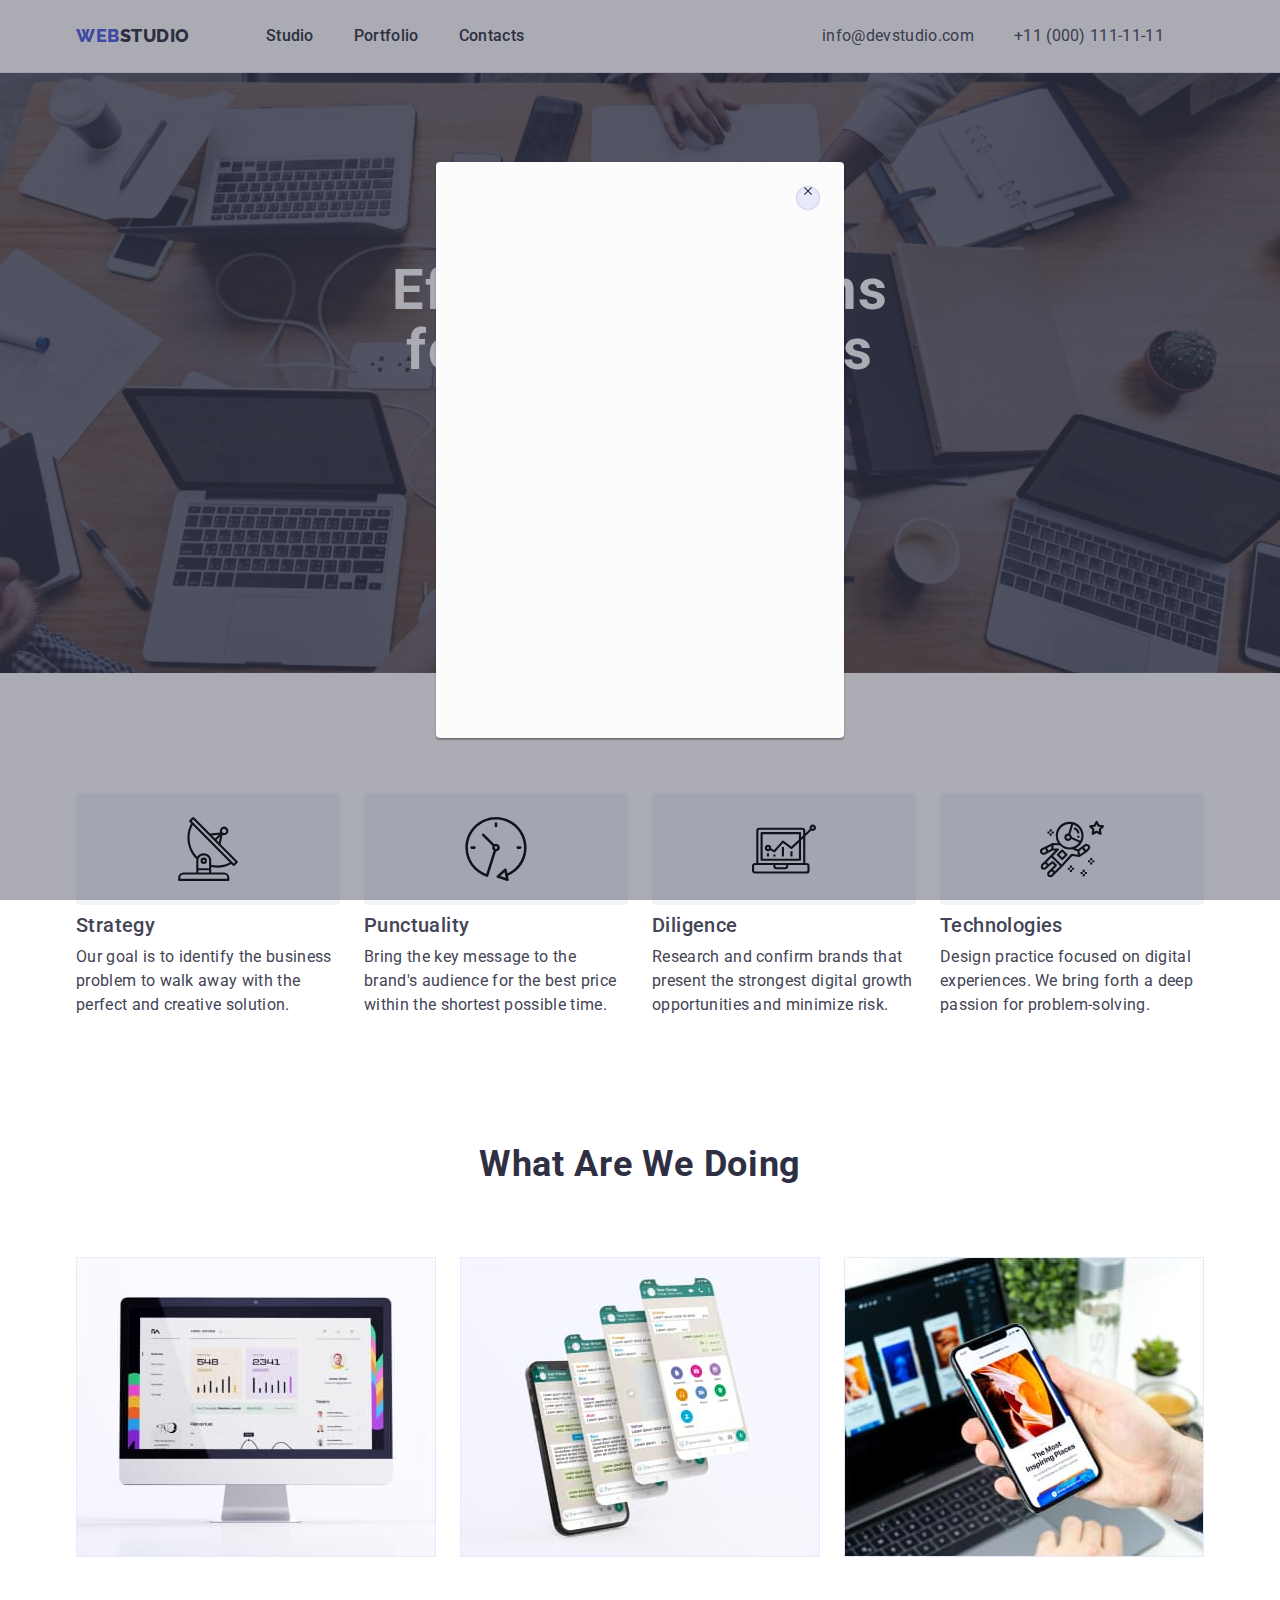
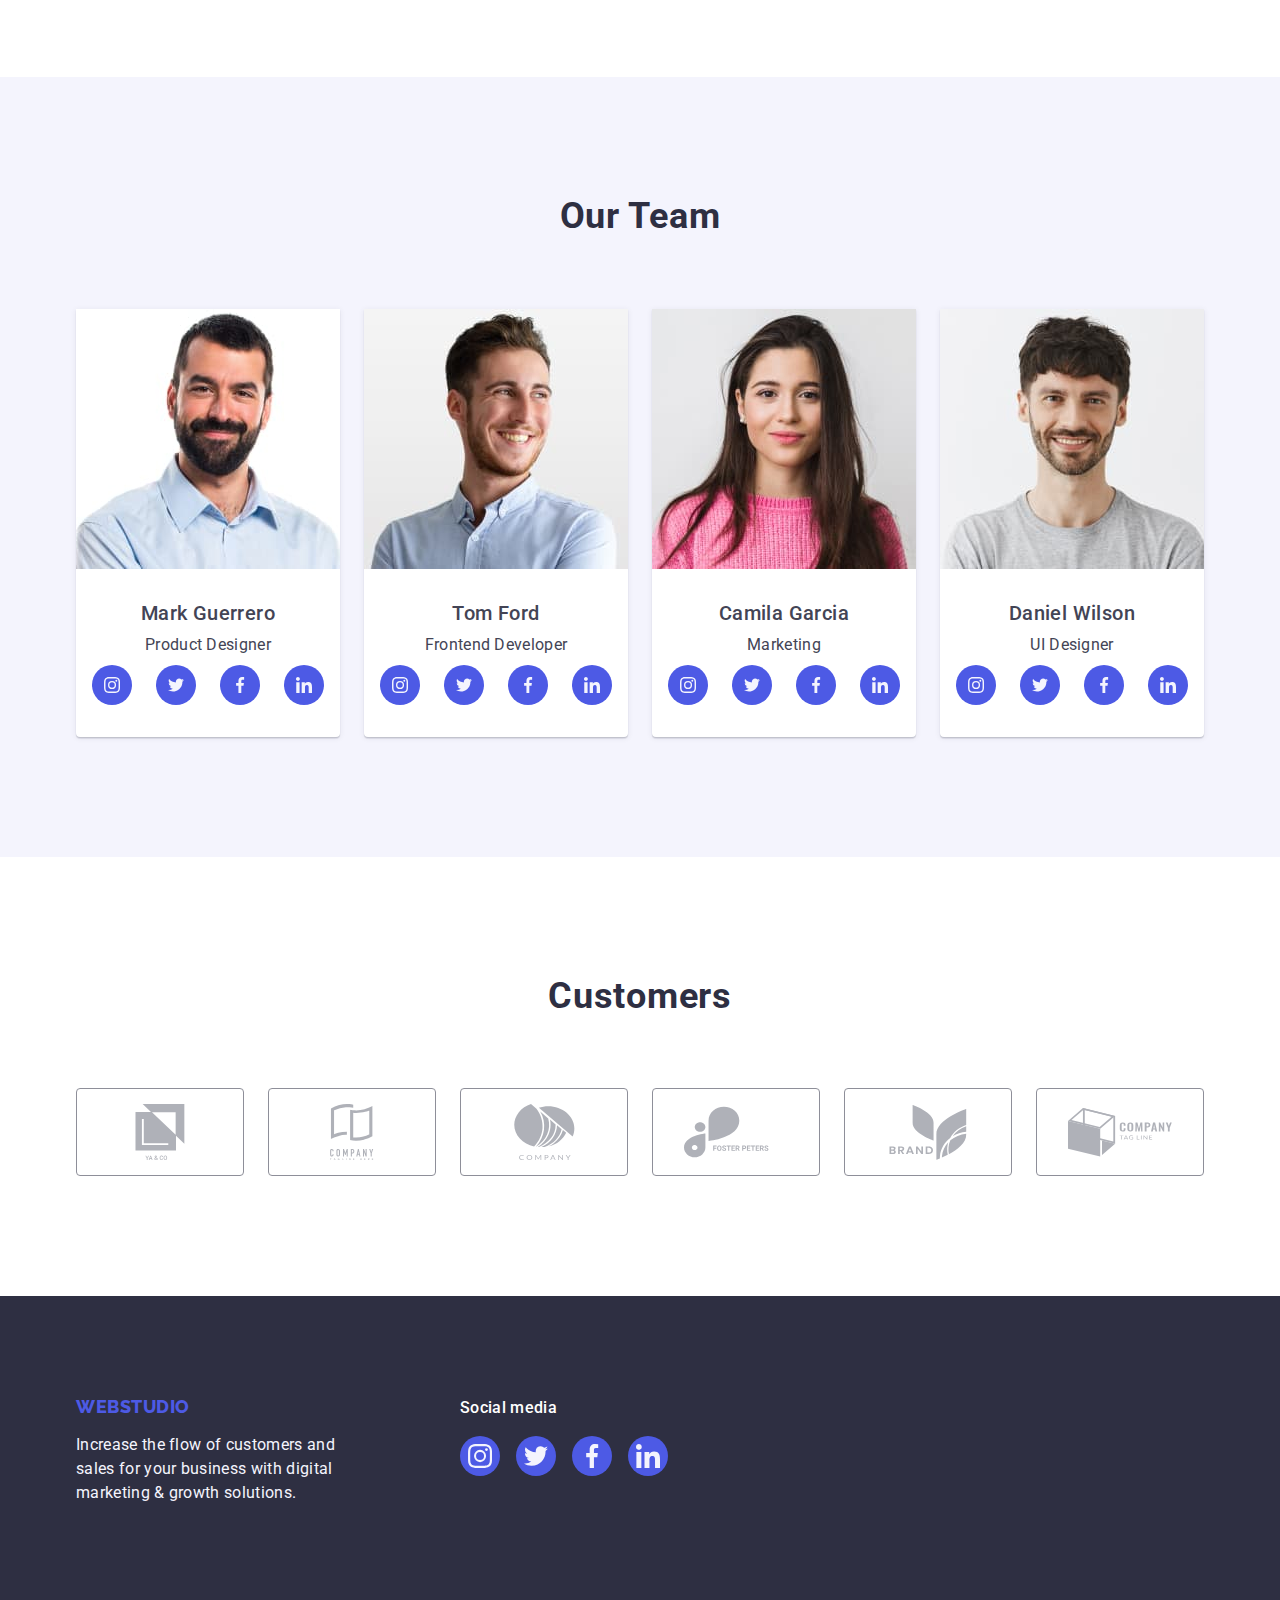
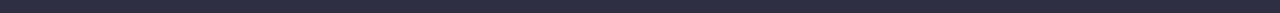
==== index.html @ a281e7d2 "h" ====
<!DOCTYPE html>
<html lang="en">
  <head>
    <meta charset="UTF-8" />
    <meta http-equiv="X-UA-Compatible" content="IE=edge" />
    <meta name="viewport" content="width=device-width, initial-scale=1.0" />
    <title>Effective Solutions for Your Business</title>
    <link rel="stylesheet" href="https://cdn.jsdelivr.net/npm/modern-normalize@1.1.0/modern-normalize.min.css" />
    <link rel="preconnect" href="https://fonts.googleapis.com" />
    <link rel="preconnect" href="https://fonts.gstatic.com" crossorigin />
    <link href="https://fonts.googleapis.com/css2?family=Raleway:wght@800&family=Roboto:wght@400;500;700;900&display=swap" rel="stylesheet" />

    <link rel="stylesheet" href="./css/styles.css" />
  </head>
  <body class="body-main">
    <!-- Header -->

    <header class="page-header">
      <div class="container page-header-container">
        <nav class="page-nav">
          <a href="./index.html" class="link logo">Web<span class="logo-two">Studio</span></a>

          <ul class="menu list">
            <li class="menu-item"><a class="menu-link link" href="./index.html">Studio</a></li>
            <li class="menu-item"><a class="menu-link link" href="./portfolio.html">Portfolio</a></li>
            <li class="menu-item"><a class="menu-link link" href="">Contacts</a></li>
          </ul>
        </nav>

        <address class="adress-header">
          <ul class="contacts list">
            <li class="menu-item"><a class="menu-link-contacts link" href="mailto:info@devstudio.com">info@devstudio.com</a></li>
            <li class="menu-item"><a class="menu-link-contacts link" href="tel:+110001111111">+11 (000) 111-11-11</a></li>
          </ul>
        </address>
      </div>
    </header>
    <main>
      <section class="hero">
        <div class="container container-hero">
          <h1 class="main-title">Effective Solutions for Your Business</h1>
          <button class="modal-btn" type="button" data-modal-open>Order Service</button>
        </div>
      </section>

      <!-- Description -->
      <section class="descripption-section">
        <div class="container">
          <h2 class="visually-hidden">Description</h2>
          <ul class="list descripption-flex">
            <li class="description-item">
              <div class="container-description">
                <svg class="button" width="64" height="64">
                  <use class="" href="./images/icon.svg#icon-strategy"></use>
                </svg>
              </div>
              <h3 class="section-paragraf">Strategy</h3>
              <p class="section-description section-descrip-theme-light-ind">
                Our goal is to identify the business problem to walk away with the perfect and creative solution.
              </p>
            </li>
            <li class="description-item">
              <div class="container-description">
                <svg class="button" width="64" height="64">
                  <use class="" href="./images/icon.svg#icon-punctuality"></use>
                </svg>
              </div>
              <h3 class="section-paragraf">Punctuality</h3>
              <p class="section-description ssection-descrip-theme-light-ind">
                Bring the key message to the brand's audience for the best price within the shortest possible time.
              </p>
            </li>
            <li class="description-item">
              <div class="container-description">
                <svg class="button" width="64" height="64">
                  <use class="" href="./images/icon.svg#icon-diligence"></use>
                </svg>
              </div>
              <h3 class="section-paragraf">Diligence</h3>
              <p class="section-description section-descrip-theme-light-ind">
                Research and confirm brands that present the strongest digital growth opportunities and minimize risk.
              </p>
            </li>
            <li class="description-item">
              <div class="container-description">
                <svg class="button" width="64" height="64">
                  <use class="" href="./images/icon.svg#icon-technologies"></use>
                </svg>
              </div>
              <h3 class="section-paragraf">Technologies</h3>
              <p class="section-description section-descrip-theme-light-ind">
                Design practice focused on digital experiences. We bring forth a deep passion for problem-solving.
              </p>
            </li>
          </ul>
        </div>
      </section>

      <!-- What are we doing photos -->
      <section class="photos-section">
        <div class="container">
          <h2 class="section-main">What are we doing</h2>
          <ul class="list photos-flex">
            <li class="photos-item">
              <img src="./images/what_doing/pc.jpg" alt="PC" width="360" height="300" />
            </li>
            <li class="photos-item">
              <img src="./images/what_doing/phone.jpg" alt="Phones" width="360" height="300" />
            </li>
            <li class="photos-item">
              <img src="./images/what_doing/phone_with_laptop.jpg" alt="Laptop with Iphone" width="360" height="300" />
            </li>
          </ul>
        </div>
      </section>

      <!-- The members of a team -->

      <section class="employee-page">
        <div class="container">
          <h2 class="section-main">Our Team</h2>
          <ul class="list members-flex">
            <li class="employee-item">
              <img class="employee-photo" src="./images/the_team/mark.jpg" alt="Mark" width="264" height="260" />
              <div class="employee-wrapper-inside">
                <h3 class="section-paragraf section-paragraf-members">Mark Guerrero</h3>
                <p class="section-description section-descrip-theme-light">Product Designer</p>
                <ul class="list members-list">
                  <li class="members-li-new">
                    <a href="" class="style-members">
                      <svg class="members-svg" width="16" height="16">
                        <use class="" href="./images/icon.svg#icon-instagram"></use>
                      </svg>
                    </a>
                  </li>
                  <li class="members-li-new">
                    <a href="" class="style-members">
                      <svg class="members-svg" width="16" height="16">
                        <use class="mom" href="./images/icon.svg#icon-twitter"></use>
                      </svg>
                    </a>
                  </li>
                  <li class="members-li-new">
                    <a href="" class="style-members">
                      <svg class="members-svg" width="16" height="16">
                        <use class="" href="./images/icon.svg#icon-facebook"></use>
                      </svg>
                    </a>
                  </li>
                  <li class="members-li-new">
                    <a href="" class="style-members">
                      <svg class="members-svg" width="16" height="16">
                        <use class="" href="./images/icon.svg#icon-linkedin"></use>
                      </svg>
                    </a>
                  </li>
                </ul>
              </div>
            </li>
            <li class="employee-item">
              <img class="employee-photo" src="./images/the_team/tom.jpg" alt="Tom" width="264" height="260" />
              <div class="employee-wrapper-inside">
                <h3 class="section-paragraf section-paragraf-members">Tom Ford</h3>
                <p class="section-description section-descrip-theme-light">Frontend Developer</p>

                <!-- new -->
                <ul class="list members-list">
                  <li class="members-li-new">
                    <a href="" class="style-members">
                      <svg class="members-svg" width="16" height="16">
                        <use class="" href="./images/icon.svg#icon-instagram"></use>
                      </svg>
                    </a>
                  </li>
                  <li class="members-li-new">
                    <a href="" class="style-members">
                      <svg class="members-svg" width="16" height="16">
                        <use class="" href="./images/icon.svg#icon-twitter"></use>
                      </svg>
                    </a>
                  </li>
                  <li class="members-li-new">
                    <a href="" class="style-members">
                      <svg class="members-svg" width="16" height="16">
                        <use class="" href="./images/icon.svg#icon-facebook"></use>
                      </svg>
                    </a>
                  </li>
                  <li class="members-li-new">
                    <a href="" class="style-members">
                      <svg class="members-svg" width="16" height="16">
                        <use class="" href="./images/icon.svg#icon-linkedin"></use>
                      </svg>
                    </a>
                  </li>
                </ul>
              </div>
            </li>
            <li class="employee-item">
              <img class="employee-photo" src="./images/the_team/camila.jpg" alt="Camila" width="264" height="260" />
              <div class="employee-wrapper-inside">
                <h3 class="section-paragraf section-paragraf-members">Camila Garcia</h3>
                <p class="section-description section-descrip-theme-light">Marketing</p>
                <ul class="list members-list">
                  <li class="members-li-new">
                    <a href="" class="style-members">
                      <svg class="members-svg" width="16" height="16">
                        <use class="" href="./images/icon.svg#icon-instagram"></use>
                      </svg>
                    </a>
                  </li>
                  <li class="members-li-new">
                    <a href="" class="style-members">
                      <svg class="members-svg" width="16" height="16">
                        <use class="" href="./images/icon.svg#icon-twitter"></use>
                      </svg>
                    </a>
                  </li>
                  <li class="members-li-new">
                    <a href="" class="style-members">
                      <svg class="members-svg" width="16" height="16">
                        <use class="" href="./images/icon.svg#icon-facebook"></use>
                      </svg>
                    </a>
                  </li>
                  <li class="members-li-new">
                    <a href="" class="style-members">
                      <svg class="members-svg" width="16" height="16">
                        <use class="" href="./images/icon.svg#icon-linkedin"></use>
                      </svg>
                    </a>
                  </li>
                </ul>
              </div>
            </li>
            <li class="employee-item">
              <img class="employee-photo" src="./images/the_team/daniel.jpg" alt="Daniel" width="264" height="260" />
              <div class="employee-wrapper-inside">
                <h3 class="section-paragraf section-paragraf-members">Daniel Wilson</h3>
                <p class="section-description section-descrip-theme-light">UI Designer</p>
                <ul class="list members-list">
                  <li class="members-li-new">
                    <a href="" class="style-members">
                      <svg class="members-svg" width="16" height="16">
                        <use class="" href="./images/icon.svg#icon-instagram"></use>
                      </svg>
                    </a>
                  </li>
                  <li class="members-li-new">
                    <a href="" class="style-members">
                      <svg class="members-svg" width="16" height="16">
                        <use class="" href="./images/icon.svg#icon-twitter"></use>
                      </svg>
                    </a>
                  </li>
                  <li class="members-li-new">
                    <a href="" class="style-members">
                      <svg class="members-svg" width="16" height="16">
                        <use class="" href="./images/icon.svg#icon-facebook"></use>
                      </svg>
                    </a>
                  </li>
                  <li class="members-li-new">
                    <a href="" class="style-members">
                      <svg class="members-svg" width="16" height="16">
                        <use class="" href="./images/icon.svg#icon-linkedin"></use>
                      </svg>
                    </a>
                  </li>
                </ul>
              </div>
            </li>
          </ul>
        </div>
      </section>

      <!-- Customers -->
      <section class="customers-page">
        <div class="container">
          <h2 class="customers">Customers</h2>
          <ul class="customers-list list">
            <li class="customers-list_item">
              <a href="" class="link customers-list_item-link">
                <svg class="icandoit" width="104" height="56">
                  <use href="./images/icon.svg#icon-customers-first"></use>
                </svg>
              </a>
            </li>
            <li class="customers-list_item">
              <a href="" class="link customers-list_item-link">
                <svg class="icandoit" width="104" height="56">
                  <use href="./images/icon.svg#icon-customers-second"></use>
                </svg>
              </a>
            </li>
            <li class="customers-list_item">
              <a href="" class="link customers-list_item-link">
                <svg class="icandoit" width="104" height="56">
                  <use href="./images/icon.svg#icon-customers-third"></use>
                </svg>
              </a>
            </li>
            <li class="customers-list_item">
              <a href="" class="link customers-list_item-link">
                <svg class="icandoit" width="104" height="56">
                  <use href="./images/icon.svg#icon-customers-fourth"></use>
                </svg>
              </a>
            </li>
            <li class="customers-list_item">
              <a href="" class="link customers-list_item-link">
                <svg class="icandoit" width="104" height="56">
                  <use href="./images/icon.svg#icon-customers-fifth"></use>
                </svg>
              </a>
            </li>
            <li class="customers-list_item">
              <a href="" class="link customers-list_item-link">
                <svg class="icandoit" width="104" height="56">
                  <use href="./images/icon.svg#icon-customers-sixth"></use>
                </svg>
              </a>
            </li>
          </ul>
        </div>
      </section>
    </main>

    <!-- <section class="i-can-do-it-2">
      <div class="container">
        <h3 class="i-can-do-it-1">Camila Garcia</h3>
        <p class="i-can-do-it-3">Marketing</p>
        <ul class="list actions">
          <li class="">
            <button class="button">
              <svg class="button-icon" width="40px" height="40px">
                <use class="" href="./images/icon.svg#icon-instagram"></use>
              </svg>
            </button>
          </li>
          <li class="">
            <button class="button">
              <svg class="button-icon" width="40px" height="40px">
                <use href="./images/icon.svg#icon-twitter"></use>
              </svg>
            </button>
          </li>
        </ul>
      </div>
    </section> -->

    <!-- Footer -->
    <footer class="footer-page">
      <div class="container footer-icons">
        <div>
          <a href="./index.html" class="link logo-footer logo-tog">Web<span class="logo-footer-two">Studio</span></a>
          <p class="section-description section-descrip-theme-dark section-description-ph">
            Increase the flow of customers and sales for your business with digital marketing & growth solutions.
          </p>
        </div>
        <div>
          <p class="social-media">Social media</p>
          <ul class="list footer-ul">
            <li class="footer-li">
              <a href="" class="footer-a">
                <svg class="footer-svg" width="24" height="24">
                  <use class="" href="./images/icon.svg#icon-instagram"></use>
                </svg>
              </a>
            </li>
            <li class="footer-li">
              <a href="" class="footer-a">
                <svg class="footer-svg" width="24" height="24">
                  <use class="" href="./images/icon.svg#icon-twitter"></use>
                </svg>
              </a>
            </li>
            <li class="footer-li">
              <a href="" class="footer-a">
                <svg class="footer-svg" width="24" height="24">
                  <use class="" href="./images/icon.svg#icon-facebook"></use>
                </svg>
              </a>
            </li>
            <li class="footer-li">
              <a href="" class="footer-a">
                <svg class="footer-svg" width="24" height="24">
                  <use class="" href="./images/icon.svg#icon-linkedin"></use>
                </svg>
              </a>
            </li>
          </ul>
        </div>
      </div>
    </footer>
    <div class="backdrop" data-modal>
      <div class="modal">
        <button type="button" class="modal-close-btn" data-modal-close>
          <svg class="modal-close-btn-icon" width="8" height="8">
            <use href="./images/icon.svg#icon-close-modal"></use>
          </svg>
        </button>
      </div>
    </div>
    <script src="./js/modal.js"></script>
  </body>
</html>
---- css/styles.css ----
:root {
    --white-color: #FFFFFF;
    --accent-bg-color: #404BBF;;
    --primary-text-color: #2E2F42;
    --secondary-text-color: #434455;
    --primary-font: 'Roboto', sans-serif;
    --secondary-font: 'Raleway',sans-serif;
    --logo-footer: #4D5AE5;
    --white-color-secondary: #F4F4FD;
}

h1,
h2,
h3,
h4,
h5,
h6,
p {
    margin-top: 0;
    margin-bottom: 0;
}

ul,
ol
 {
    margin-top: 0;
    margin-bottom: 0;
    padding-left: 0;
}

img {
    display: block;
}

button {
    cursor: pointer;
}

.list {
    list-style: none;
}

.link {
    text-decoration: none;
}

body {
    background-color: var(--white-color);
    color: var(--secondary-text-color);
    font-family: var(--primary-font);
}

.container {
    width: 1158px;
    margin-left: auto;
    margin-right: auto;
    padding-left: 15px;
    padding-right: 15px;
}


/* ========================= COMPONENTS =========================== */

/* LOGOTYPE HEADER */


.logo {
    display: block;
    padding-top: 24px;
    padding-bottom: 24px;
    margin-right: 76px;
    font-family: "Raleway", sans-serif;
    font-weight: 800;
    font-size: 18px;
    line-height: 1.17;
    align-items: center;
    letter-spacing: 0.03em;
    text-transform: uppercase;
    color: var(--logo-footer);
}

.logo-two {
    font-family: "Raleway", sans-serif;
    font-weight: 800;
    font-size: 18px;
    line-height: 1.17;
    align-items: center;
    letter-spacing: 0.03em;
    text-transform: uppercase;
    color: var(--primary-text-color);
}

/* Contacts header */

.menu-link {
    padding-top: 24px;
    padding-bottom: 24px;
    display: block;
    font-weight: 500;
    font-size: 16px;
    line-height: 1.5;
    letter-spacing: 0.02em;
    color: var(--primary-text-color);
    transition: color 250ms cubic-bezier(0.4, 0, 0.2, 1);
}

.menu-link:hover,
.menu-link:focus {
    color: var(--accent-bg-color);
}

.menu-link-contacts {
    padding-top: 24px;
    padding-bottom: 24px;
    display: block;
    font-size: 16px;
    line-height: 1.5;
    letter-spacing: 0.02em;
    color: var(--secondary-text-color);
    transition: color 250ms cubic-bezier(0.4, 0, 0.2, 1);
}

.menu-link-contacts:hover,
.menu-link-contacts:focus {
    color: var(--accent-bg-color);
}

/* MAIN */

.section-main {
    margin-bottom: 72px;
    font-weight: 700;
    font-size: 36px;
    line-height: 1.11;
    text-align: center;
    letter-spacing: 0.02em;
    text-transform: capitalize;
    color: var(--primary-text-color);
}

.section-paragraf {
    margin-bottom: 8px;
    font-weight: 500;
    font-size: 20px;
    line-height: 1.2;
    letter-spacing: 0.02em;
}

.section-paragraf-members {
    text-align: center;
}

.section-paragraf-portfolio {
    margin-bottom: 8px;
    font-weight: 500;
    font-size: 20px;
    line-height: 1.2;
    letter-spacing: 0.02em;
    color: var(--primary-text-color)
} 

.section-description{
    font-size: 16px;
    line-height: 1.5;
    letter-spacing: 0.02em;
    margin-bottom: 8px;
}

.section-descrip-theme-light {
    color: var(--secondary-text-color);
    text-align: center;
}

.section-descrip-theme-light-ind {
    color: var(--secondary-text-color);
}

.section-descrip-theme-light-portfolio {
    color: var(--secondary-text-color);
}

.section-descrip-theme-dark {
    color: var(--white-color-secondary);
}

/* PORTFOLIO BUTTONS */

.modal-portfolio-btn {
    border-radius: 4px;
    display: inline-block;
    border: 1px solid #E7E9FC;
    padding: 12px 24px;
    min-width: 69px;
    font-family: 'Roboto', sans-serif;
    font-weight: 500;
    font-size: 16px;
    line-height: 1.5;
    text-align: center;
    letter-spacing: 0.04em;
    background-color: var(--white-color-secondary);
    color: var(--logo-footer);
    transition: color 250ms cubic-bezier(0.4, 0, 0.2, 1), background-color 250ms cubic-bezier(0.4, 0, 0.2, 1), box-shadow 250ms cubic-bezier(0.4, 0, 0.2, 1)
    
}

.modal-portfolio-btn:hover,
.modal-portfolio-btn:focus {
    background-color: var(--accent-bg-color);
    color: var(--white-color-secondary);
    border: 1px solid transparent;
    border-radius: 4px;
    box-shadow: 0px 3px 1px rgba(0, 0, 0, 0.1), 0px 2px 1px rgba(0, 0, 0, 0.08), 0px 2px 2px rgba(0, 0, 0, 0.12);
    border-radius: 4px;
}

.visually-hidden {
    position: absolute;
    width: 1px;
    height: 1px;
    margin: -1px;
    border: 0;
    padding: 0;
    white-space: nowrap;
    clip-path: inset(100%);
    clip: rect(0 0 0 0);
    overflow: hidden;
}

/* style-members */

.members-list {
    display: flex;
    justify-content: center;
    gap: 24px;
}

.style-members {
    width: 100%;
    height: 100%;
}

.style-members {
    width: 40px;
    height: 40px;
    background-color: var(--logo-footer);
    border-radius: 50%;
    display: flex;
    align-items: center;
    justify-content: center;
    transition: background-color 250ms cubic-bezier(0.4, 0, 0.2, 1);
}

.style-members:hover,
.style-members:focus {
    background-color: var(--accent-bg-color);
}

.members-svg {
    fill: var(--white-color-secondary);
}

/* ========================= /COMPONENTS ========================== */

/* ============================ HEADER ============================ */

.page-header {
    border-bottom: 1px solid #e7e9fc;
    box-shadow: 0px 2px 1px rgba(46, 47, 66, 0.08), 0px 1px 1px rgba(46, 47, 66, 0.16), 0px 1px 6px rgba(46, 47, 66, 0.08)
}

.adress-header {
    font-style: normal;
    margin-left: auto;
}

.page-header-container {
    display: flex;
    align-items: center;
}

.page-nav {
    display: flex;
    align-items: center;
}

.menu {
    display: flex;
    align-items: center;
}

.menu-item {
    margin-right: 40px;
}

.menu-item:not(:last-child) {
    margin-right: 40px;
}

.contacts {
    display: flex;
    align-items: center;
}

/* =========================== /HEADER ============================ */

/* ============================ HERO ============================== */

.hero {
    background-color: var(--primary-text-color);
    padding-top: 188px;
    padding-bottom: 188px;
    background-image: linear-gradient(rgba(46, 47, 66, 0.7), rgba(46, 47, 66, 0.7)), 
    url("../images/background/bg.jpg");
    background-size: cover;
    max-width: 1440px;
    background-repeat: no-repeat;
    background-position: center;
    margin-left: auto;
    margin-right: auto;
}

.main-title {
    margin-left: auto;
    margin-right: auto;
    margin-top: 0;
    margin-bottom: 48px;
    max-width: 496px;
    font-weight: 700;
    font-size: 56px;
    line-height: 1.07;
    letter-spacing: 0.02em;
    color: var(--white-color);
    text-align: center;
}

.modal-btn {
    border-radius: 4px;
    margin-left: auto;
    margin-right: auto;
    min-width: 169px;
    display: block;
    height: 56px;
    border: none;
    font-family: 'Roboto', sans-serif;
    font-weight: 500;
    font-size: 16px;
    line-height: 1.5;
    align-items: center;
    letter-spacing: 0.04em;
    color: var(--white-color);
    background-color: var(--logo-footer);
    transition: background-color 250ms cubic-bezier(0.4, 0, 0.2, 1);
}

    .modal-btn:hover,
    .modal-btn:focus {
        background-color: var(--accent-bg-color);
    }

/* =========================== /HERO ============================ */


/* =========================== MAIN ============================ */

/* Description text flex */


.descripption-flex {
    display: flex;
    flex-wrap: wrap;
    gap: 24px;
}

.description-item {
    width: 264px;
}

.description-item:nth-child(4n) {
    margin-right: 0;
}

.descripption-section {
    padding-top: 120px;
    padding-bottom: 120px;
}

.container-description {
    display: flex;
    align-items: center;
    justify-content: center;
    height: 112px;
    background-color: var(--white-color-secondary);
    border-radius: 4px;
    margin-bottom: 8px;
}

/* What are we doing photos flex */

.photos-flex {
    display: flex;
    flex-wrap: wrap;
    gap: 24px;
}

.photos-item {
    width: 360px; 
}

.photos-item:nth-child(3n) {
    margin-right: 0;
}

.photos-section {
    padding-bottom: 120px;
}

/* The members of a team flex */

.members-flex {
    display: flex;
    flex-wrap: wrap;
    gap: 24px;
}

.employee-page{
    background-color: var(--white-color-secondary);
    padding: 120px 0;
}

.employee-item {
    background-color: var(--white-color);
    width: 264px;
    background: var(--white-color);
    box-shadow: 0px 1px 6px rgba(46, 47, 66, 0.08), 0px 1px 1px rgba(46, 47, 66, 0.16), 0px 2px 1px rgba(46, 47, 66, 0.08);
    border-radius: 0px 0px 4px 4px;
}

.employee-item:nth-child(4n) {
    margin-right: 0;
}

.employee-wrapper-inside {
    border-radius: 0px 0px 4px 4px;
    padding: 32px 0;
}

/* Customers */

.customers {
    margin-left: auto;
    margin-right: auto;
    font-weight: 700;
    font-size: 36px;
    line-height: 1.1;
    text-align: center;
    letter-spacing: 0.02em;
    text-transform: capitalize;
    color: var(--primary-text-color);
    margin-bottom: 72px;
}

.icandoit {
    fill: currentColor;
}

.customers-page {
    padding-top: 120px;
    padding-bottom: 120px;
}

.customers-list {
    display: flex;
    gap: 24px;
}

.customers-list_item-link {
    display: flex;
    border: 1px solid #8E8F99;
    border-radius: 4px;
    width: 168px;
    height: 88px;
    align-items: center;
    justify-content: center;
    color: #afb1b8;
    transition: color 250ms cubic-bezier(0.4, 0, 0.2, 1), border-color 250ms cubic-bezier(0.4, 0, 0.2, 1);
}

.customers-list_item-link:hover,
.customers-list_item-link:focus {
    border-color: var(--accent-bg-color);
    color: var(--accent-bg-color);
}

/* Main section portfolio */


.portfolio-section {
    padding: 96px 120px;
}

.portfolio-flex {
    display: flex;
    flex-wrap: wrap;
    column-gap: 24px;
    row-gap: 48px;
}

.portfolio-item {
    width: calc((100% - 48px) / 3);
}

.portfolio-wrapper-inside {
    border: 1px solid #e7e9fc;
    padding: 32px 16px;
    border-top: none;
}

/* =========================== MAIN ============================ */



/* =========================== FOOTER ============================ */

.footer-page {
    background-color: var(--primary-text-color);
}

.logo-footer {
    font-family: 'Raleway', sans-serif;
    font-weight: 800;
    font-size: 18px;
    line-height: 1.17;
    letter-spacing: 0.03em;
    text-transform: uppercase;
    color: var(--logo-footer);
}

.logo-footer-two {
    font-family: 'Raleway', sans-serif;
    font-weight: 800;
    font-size: 18px;
    line-height: 1.17;
    letter-spacing: 0.03em;
    text-transform: uppercase;
    color: var(--logo-footer-two);
}

.footer-icons {
    display: flex;
    align-self: baseline;
    align-items: baseline;
    gap: 120px;  
}

/* =========================== FOOTER ============================ */


/* =========================== BOTTONS PORTFOLIO ============================ */

.page-header-port-container {
    display: flex;
    justify-content: center;
    align-items: center;
    gap: 24px;
    margin-bottom: 72px;
}

/* =========================== /BOTTONS PORTFOLIO ============================ */


/* =========================== FOOTER PORTFOLIO ============================ */


.footer-page {
    padding-top: 100px;
    padding-bottom: 100px;
}

.section-description-ph {
    width: 264px;
}

.logo-tog {
    display: flex;
    margin-bottom: 16px;
    align-items: center;
}

.social-media {
    height: 24px;
    margin-bottom: 16px;
    font-weight: 500;
    font-size: 16px;
    line-height: 1.5;
    letter-spacing: 0.02em;
    color: var(--white-color);
}

.footer-ul {
    display: flex;
    gap: 16px;
}

.footer-a {
    width: 100%;
    height: 100%;
    background-color: var(--logo-footer);
    border-radius: 50%;
    display: flex;
    align-items: center;
    justify-content: center;
    transition: background-color 250ms cubic-bezier(0.4, 0, 0.2, 1);
}

.footer-a:hover,
.footer-a:focus {
    background-color: #31d0aa;
}

.footer-li {
    width: 40px;
    height: 40px;
}

.footer-svg {
    fill: var(--white-color-secondary);
}

/* =========================== /FOOTER PORTFOLIO ============================ */

/* PORTFOLI 4 MODULE */

.overlay {
    position: absolute;
    left: 32px;
    top: 40px;
    font-size: 16px;
    line-height: 1.5;
    letter-spacing: 0.02em;
    color: var(--white-color-secondary);
    background-color: var(--logo-footer);

    left: 0;
    top: 0;
    padding-top: 20px;
    padding-bottom: 20px;
    padding-left: 10px;
    padding-right: 10px;
    width: 100%;
    height: 100%;
    /* Scroll-text */
    overflow: auto;
    transform: translate(0, 100%);
    /* Time */
    transition: transform 250ms cubic-bezier(0.4, 0, 0.2, 1);
}

.portfolio-list-limk-wrapper {
    position: relative;
    /* Hidden-text */
    overflow: hidden;
}

.link-hover {
    display: block;
    transition: border 250ms cubic-bezier(0.4, 0, 0.2, 1), box-shadow 250ms cubic-bezier(0.4, 0, 0.2, 1);
}

.link-hover:hover .overlay,
.link-hover:focus .overlay {
    transform: translate(0, 0);
}

.link-hover:hover,
.link-hover:focus {
    border: 1px solid #F4F4FD;
    box-shadow: 0px 1px 6px rgba(46, 47, 66, 0.08), 0px 1px 1px rgba(46, 47, 66, 0.16), 0px 2px 1px rgba(46, 47, 66, 0.08);
}




/* ================ THE NEW MODAL WINDOWv====================== */


.backdrop {
    position: fixed;
    top: 0;
    z-index: 100;
    left: 0;
    width: 100%;
    height: 100%;
    background-color:rgba(46, 47, 66, 0.4);
}

.modal {
    position: absolute;
    top: 50%;
    left: 50%;
    transform: translate(-50%, -50%);
    width: 408px;
    height: 576px;
    background-color: #FCFCFC;
    box-shadow: 0px 1px 1px rgba(0, 0, 0, 0.14), 0px 1px 3px rgba(0, 0, 0, 0.12), 0px 2px 1px rgba(0, 0, 0, 0.2);
    border-radius: 4px;
}

.modal-close-btn {
    position: absolute;
    top: 24px;
    right: 24px;
    display: flex;
    justify-content: center;
    text-align: center;
    width: 24px;
    height: 24px;
    border-radius: 50%;
    background-color: #E7E9FC;
    border: 1px solid rgba(0, 0, 0, 0.1);
    padding: 0;
    fill: #2E2F42;
    transition: color 250ms cubic-bezier(0.4, 0, 0.2, 1), background-color 250ms cubic-bezier(0.4, 0, 0.2, 1);
}

.modal-close-btn:hover,
.modal-close-btn:focus {
    background-color: var(--accent-bg-color);
}

.modal-close-btn-icon {
    transition: color 250ms cubic-bezier(0.4, 0, 0.2, 1), background-color 250ms cubic-bezier(0.4, 0, 0.2, 1);
}

.modal-close-btn:hover .modal-close-btn-icon,
.modal-close-btn:focus .modal-close-btn-icon {
    fill: var(--white-color);
}












/* .icandoit {
    fill: #8E8F99;
}

.icandoit:hover,
.icandoit:focus {
    fill: #404bbf;
} */

/* .i-can-do-it-2 {
    background-color: #8E8F99;
    padding: 50px;
}

.actions {
    display: flex;

    padding: 0;
    margin: 0;
    outline: 1px solid red;
    list-style: none;
}

.button {
    padding: 0;
    border: none;
    width: 100px;
    height: 100px;
    border-radius: 50%;
    color: blue;
    background-color: coral;
}

/* .button-icon {
    width: 40px;
    height: 40px;
} */

/* .button-icon:hover {
    fill: brown;
}

.button:hover {
    background-color: deeppink;
} */ */


/* .i-can-do-it-1 {
    margin-left: auto;
    margin-right: auto;
    font-weight: 700;
    font-size: 36px;
    line-height: 1.1;
    text-align: center;
    letter-spacing: 0.02em;
    text-transform: capitalize;
    color: var(--primary-text-color);
    margin-bottom: 72px;
}

.i-can-do-it-3 {
    margin-bottom: 72px;
    font-weight: 450;
    font-size: 36px;
    line-height: 1.11;
    text-align: center;
    letter-spacing: 0.02em;
    text-transform: capitalize;
    color: var(--primary-text-color);
} */
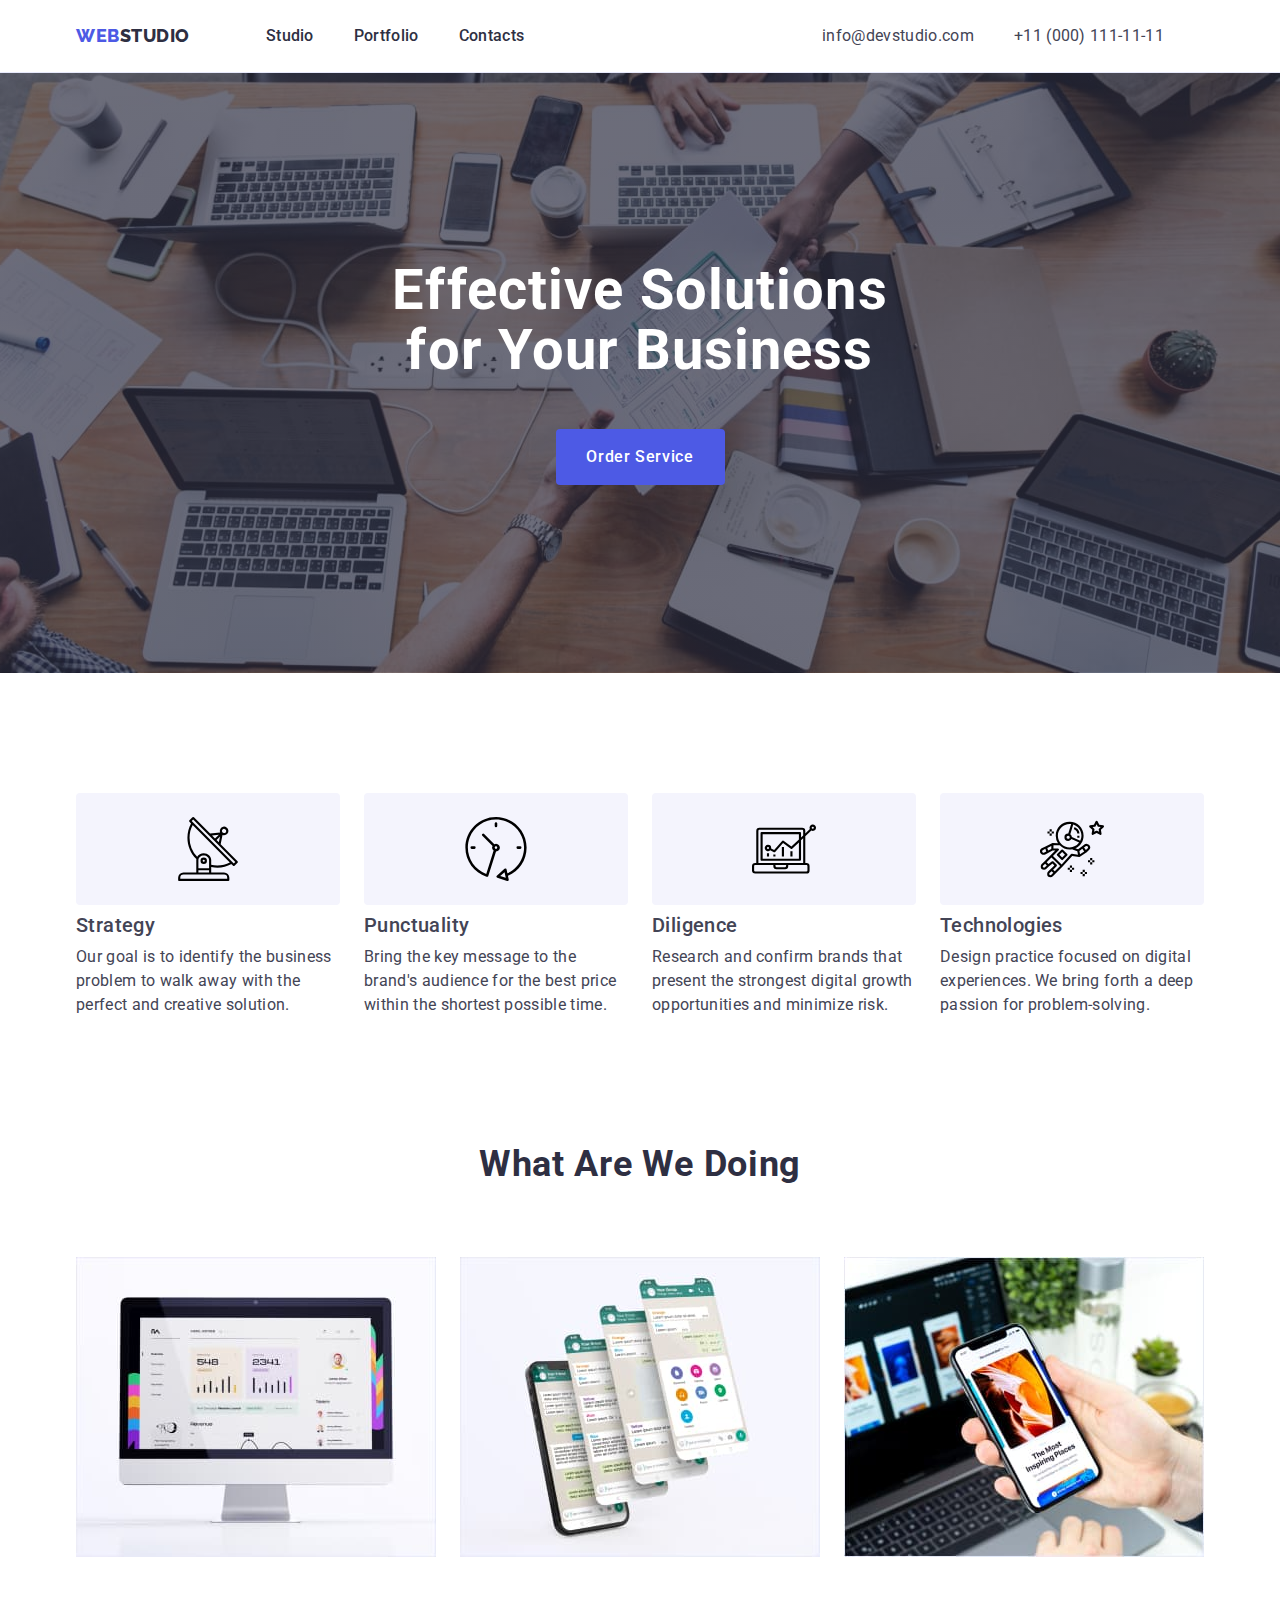
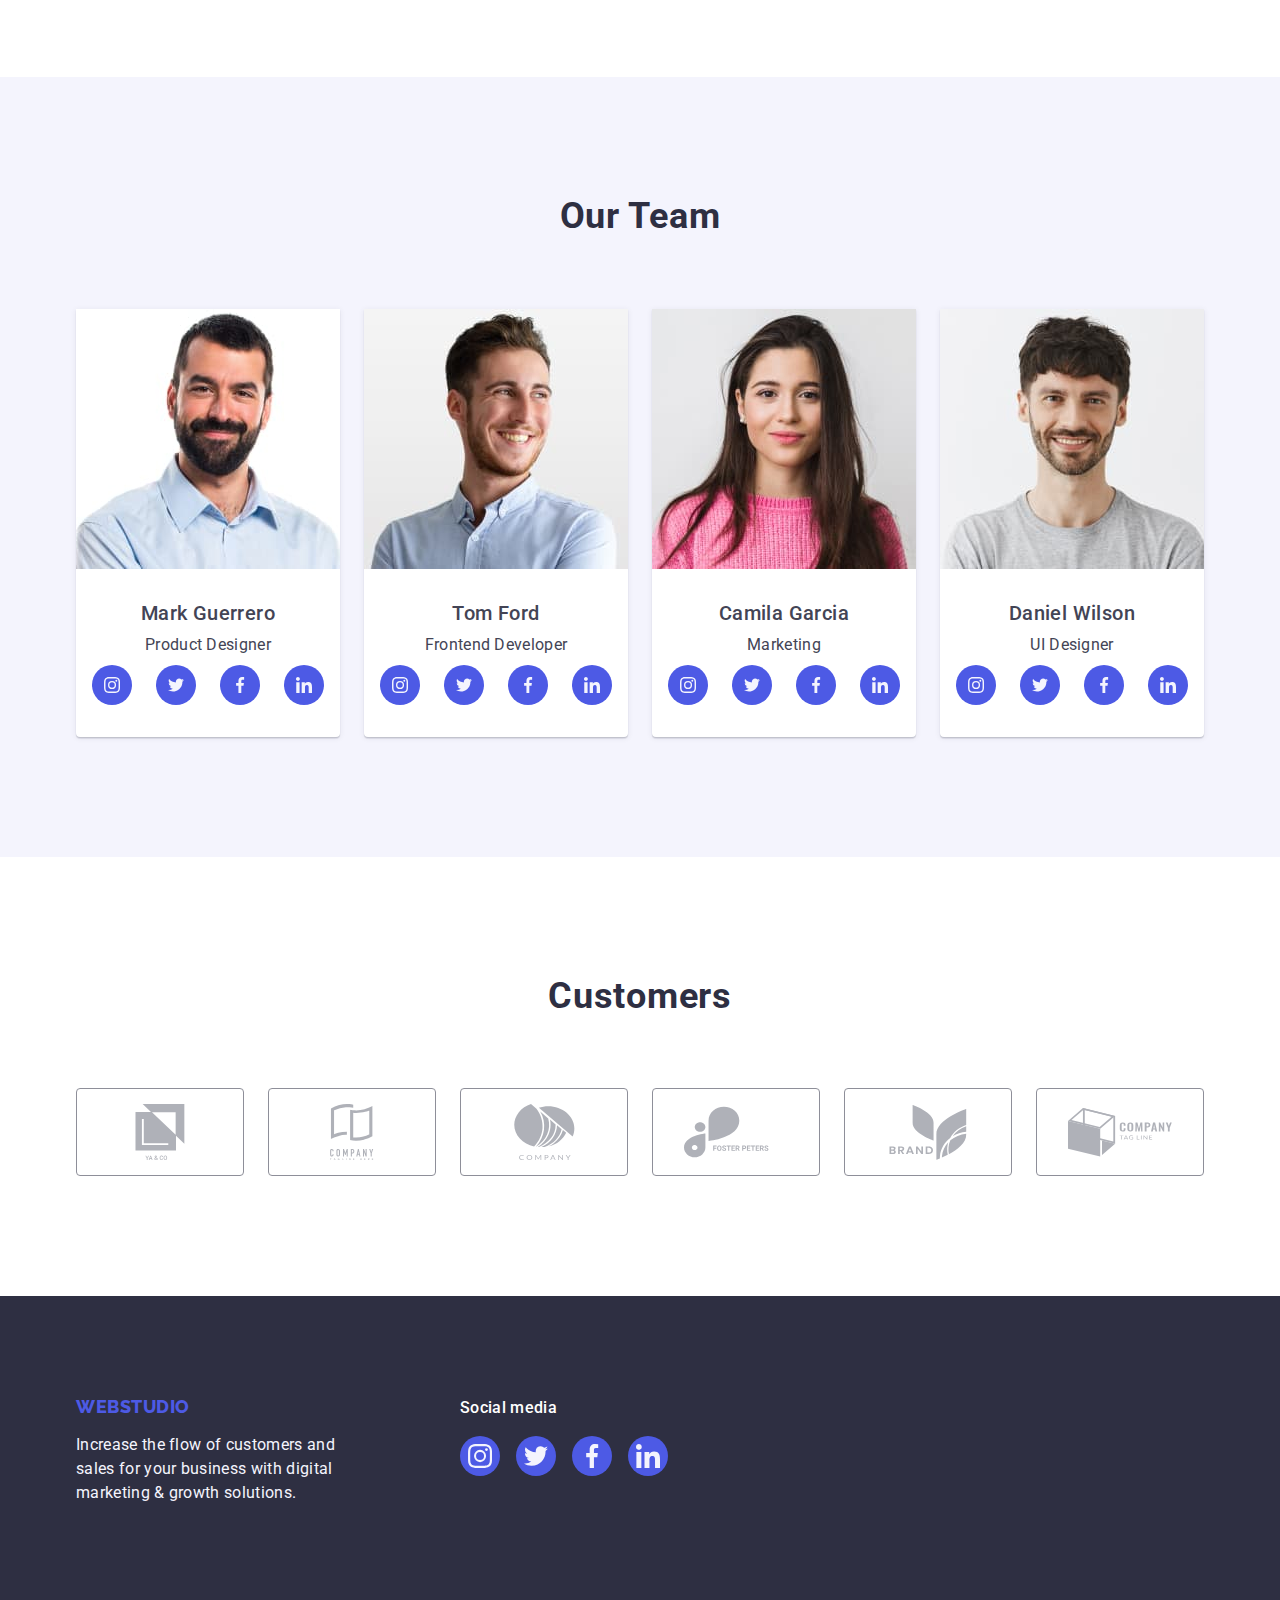
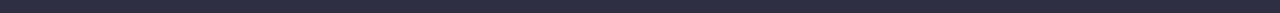
==== commit 3c3987a6: "1" ====
--- a/index.html
+++ b/index.html
@@ -393,7 +393,7 @@
         </div>
       </div>
     </footer>
-    <div class="backdrop" data-modal>
+    <div class="backdrop is-hidden" data-modal>
       <div class="modal">
         <button type="button" class="modal-close-btn" data-modal-close>
           <svg class="modal-close-btn-icon" width="8" height="8">
--- a/css/styles.css
+++ b/css/styles.css
@@ -691,6 +691,16 @@
     width: 100%;
     height: 100%;
     background-color:rgba(46, 47, 66, 0.4);
+
+    transition: opacity color 850ms cubic-bezier(0.4, 0, 0.2, 1),
+        background-color 850ms cubic-bezier(0.4, 0, 0.2, 1), visibility color 850ms cubic-bezier(0.4, 0, 0.2, 1),
+            background-color 850ms cubic-bezier(0.4, 0, 0.2, 1);
+}
+
+.backdrop.is-hidden {
+    opacity: 0;
+    visibility: hidden;
+    pointer-events: none;
 }
 
 .modal {
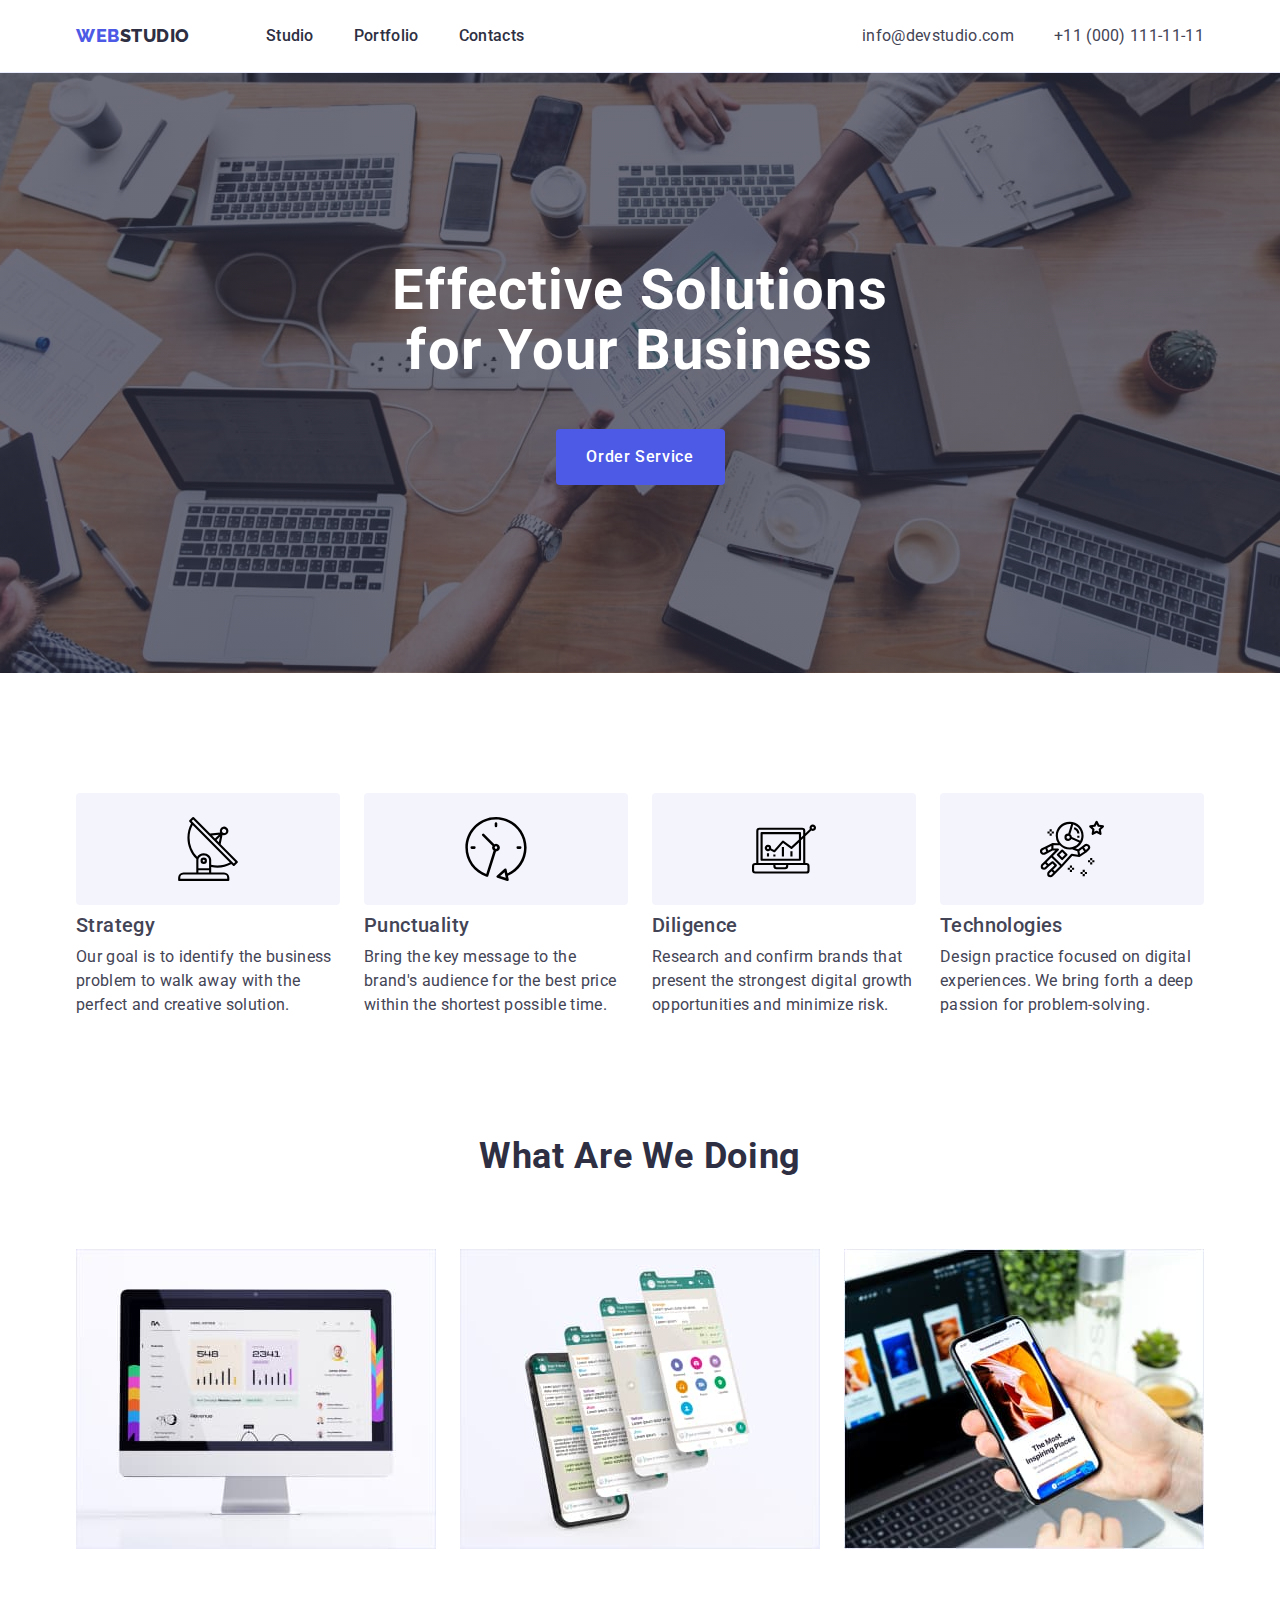
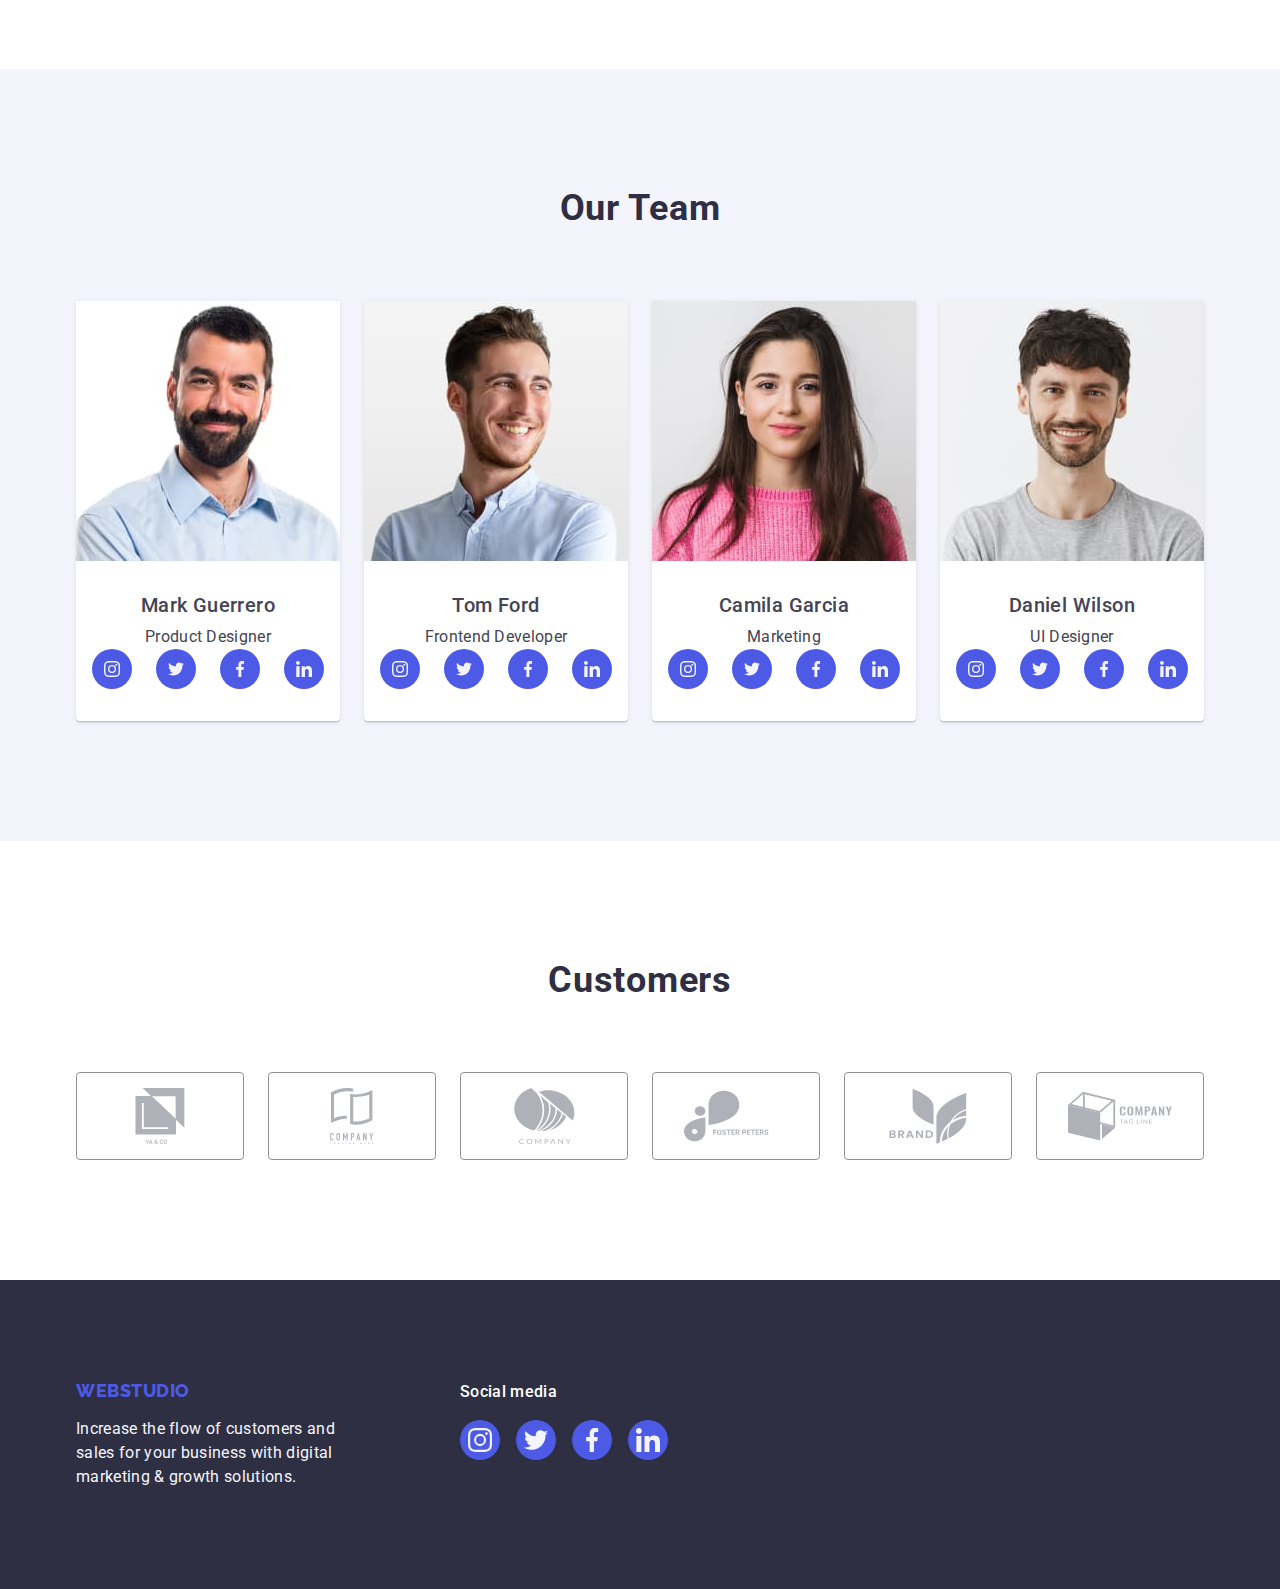
==== commit c528dcc0: "1" ====
--- a/index.html
+++ b/index.html
@@ -29,8 +29,8 @@
 
         <address class="adress-header">
           <ul class="contacts list">
-            <li class="menu-item"><a class="menu-link-contacts link" href="mailto:info@devstudio.com">info@devstudio.com</a></li>
-            <li class="menu-item"><a class="menu-link-contacts link" href="tel:+110001111111">+11 (000) 111-11-11</a></li>
+            <li class="menu-item-cont"><a class="menu-link-contacts link" href="mailto:info@devstudio.com">info@devstudio.com</a></li>
+            <li class="menu-item-cont"><a class="menu-link-contacts link" href="tel:+110001111111">+11 (000) 111-11-11</a></li>
           </ul>
         </address>
       </div>
@@ -275,7 +275,7 @@
       </section>
 
       <!-- Customers -->
-      <section class="customers-page">
+      <section class="section-pad">
         <div class="container">
           <h2 class="customers">Customers</h2>
           <ul class="customers-list list">
--- a/css/styles.css
+++ b/css/styles.css
@@ -51,7 +51,7 @@
 }
 
 .container {
-    width: 1158px;
+    max-width: 1158px;
     margin-left: auto;
     margin-right: auto;
     padding-left: 15px;
@@ -60,6 +60,10 @@
 
 
 /* ========================= COMPONENTS =========================== */
+
+
+
+
 
 /* LOGOTYPE HEADER */
 
@@ -163,7 +167,6 @@
     font-size: 16px;
     line-height: 1.5;
     letter-spacing: 0.02em;
-    margin-bottom: 8px;
 }
 
 .section-descrip-theme-light {
@@ -182,6 +185,7 @@
 .section-descrip-theme-dark {
     color: var(--white-color-secondary);
 }
+
 
 /* PORTFOLIO BUTTONS */
 
@@ -189,7 +193,7 @@
     border-radius: 4px;
     display: inline-block;
     border: 1px solid #E7E9FC;
-    padding: 12px 24px;
+    padding: 11px 23px;
     min-width: 69px;
     font-family: 'Roboto', sans-serif;
     font-weight: 500;
@@ -288,13 +292,15 @@
     align-items: center;
 }
 
-.menu-item {
-    margin-right: 40px;
-}
 
 .menu-item:not(:last-child) {
     margin-right: 40px;
 }
+
+.menu-item-cont:not(:last-child) {
+    margin-right: 40px;
+}
+
 
 .contacts {
     display: flex;
@@ -379,9 +385,12 @@
     margin-right: 0;
 }
 
+.section-pad {
+    padding: 120px 0;
+}
+
 .descripption-section {
-    padding-top: 120px;
-    padding-bottom: 120px;
+padding: 120px 0;
 }
 
 .container-description {
@@ -673,7 +682,6 @@
 
 .link-hover:hover,
 .link-hover:focus {
-    border: 1px solid #F4F4FD;
     box-shadow: 0px 1px 6px rgba(46, 47, 66, 0.08), 0px 1px 1px rgba(46, 47, 66, 0.16), 0px 2px 1px rgba(46, 47, 66, 0.08);
 }
 
@@ -692,9 +700,9 @@
     height: 100%;
     background-color:rgba(46, 47, 66, 0.4);
 
-    transition: opacity color 850ms cubic-bezier(0.4, 0, 0.2, 1),
-        background-color 850ms cubic-bezier(0.4, 0, 0.2, 1), visibility color 850ms cubic-bezier(0.4, 0, 0.2, 1),
-            background-color 850ms cubic-bezier(0.4, 0, 0.2, 1);
+    transition: opacity 250ms cubic-bezier(0.4, 0, 0.2, 1),
+    background-color 250ms cubic-bezier(0.4, 0, 0.2, 1), visibility 250ms cubic-bezier(0.4, 0, 0.2, 1),
+    background-color 250ms cubic-bezier(0.4, 0, 0.2, 1);
 }
 
 .backdrop.is-hidden {
@@ -719,9 +727,11 @@
     position: absolute;
     top: 24px;
     right: 24px;
+
     display: flex;
     justify-content: center;
-    text-align: center;
+    align-items: center;
+    
     width: 24px;
     height: 24px;
     border-radius: 50%;
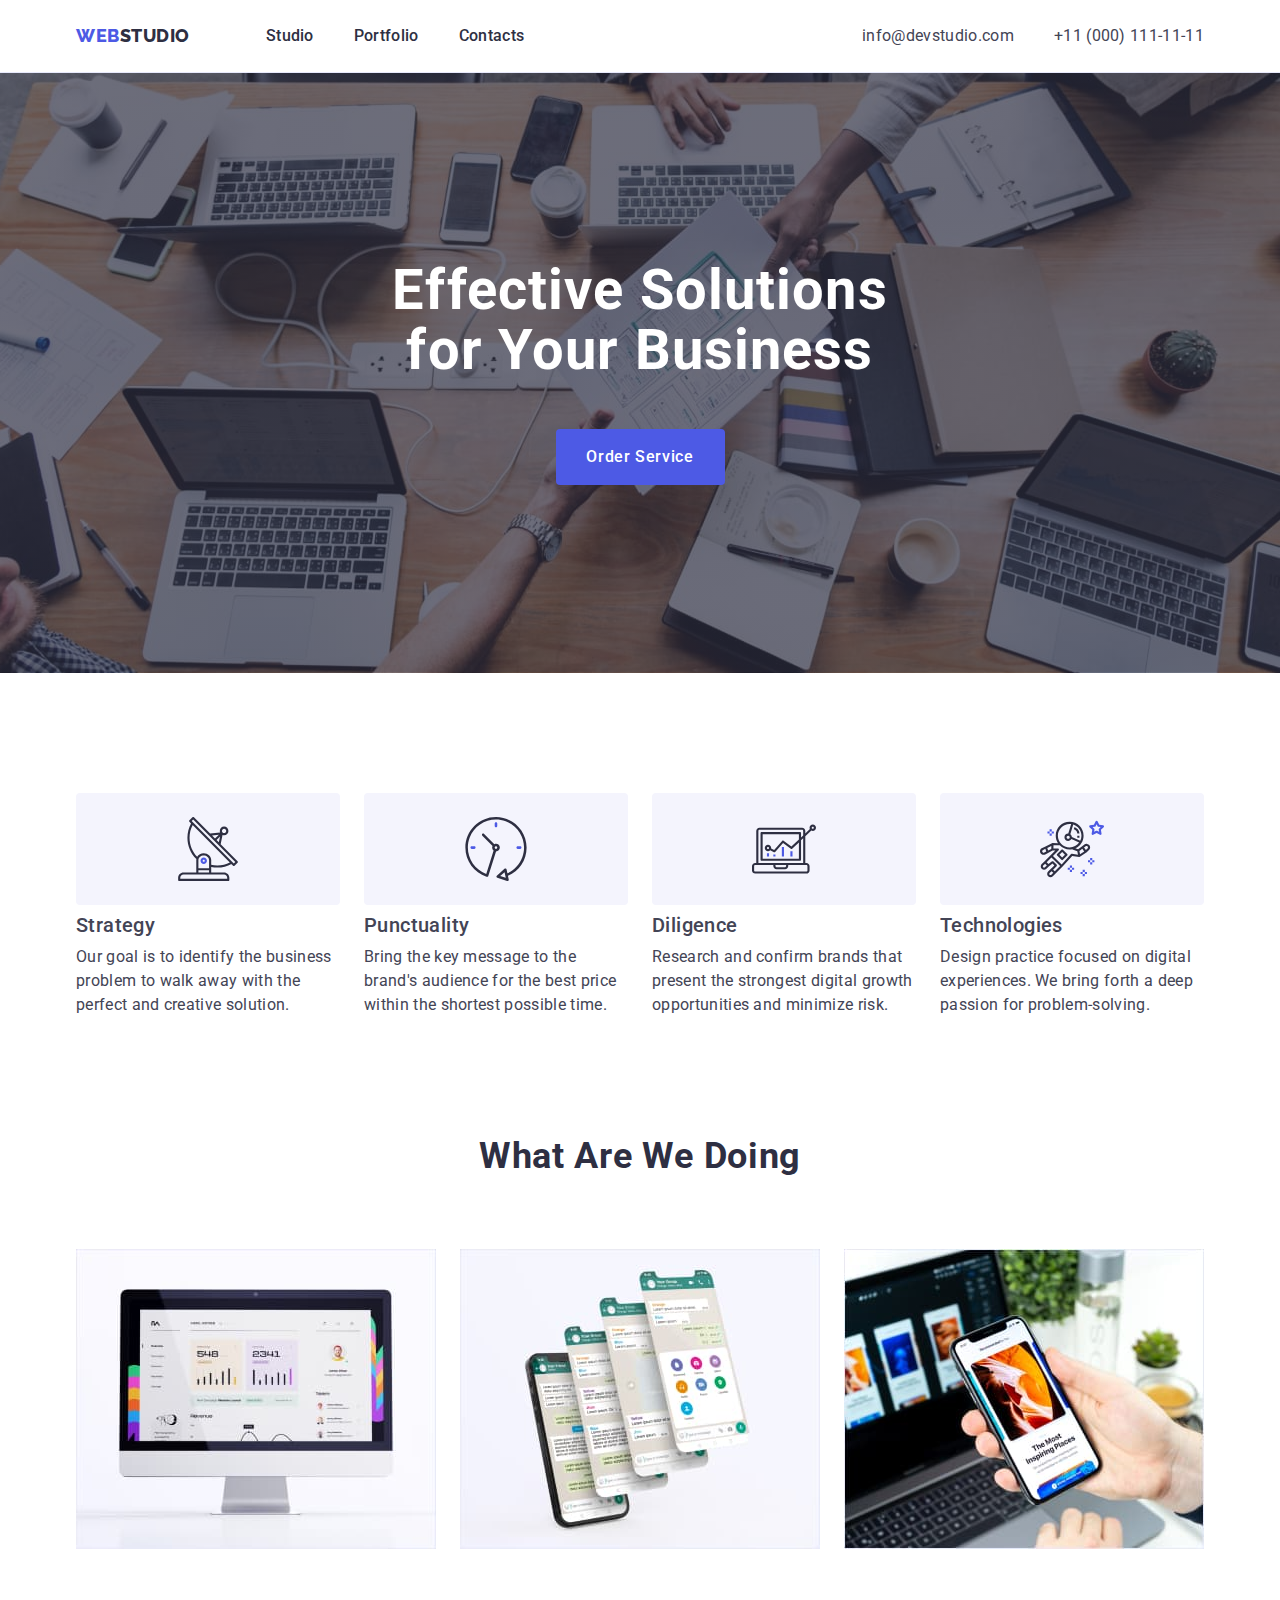
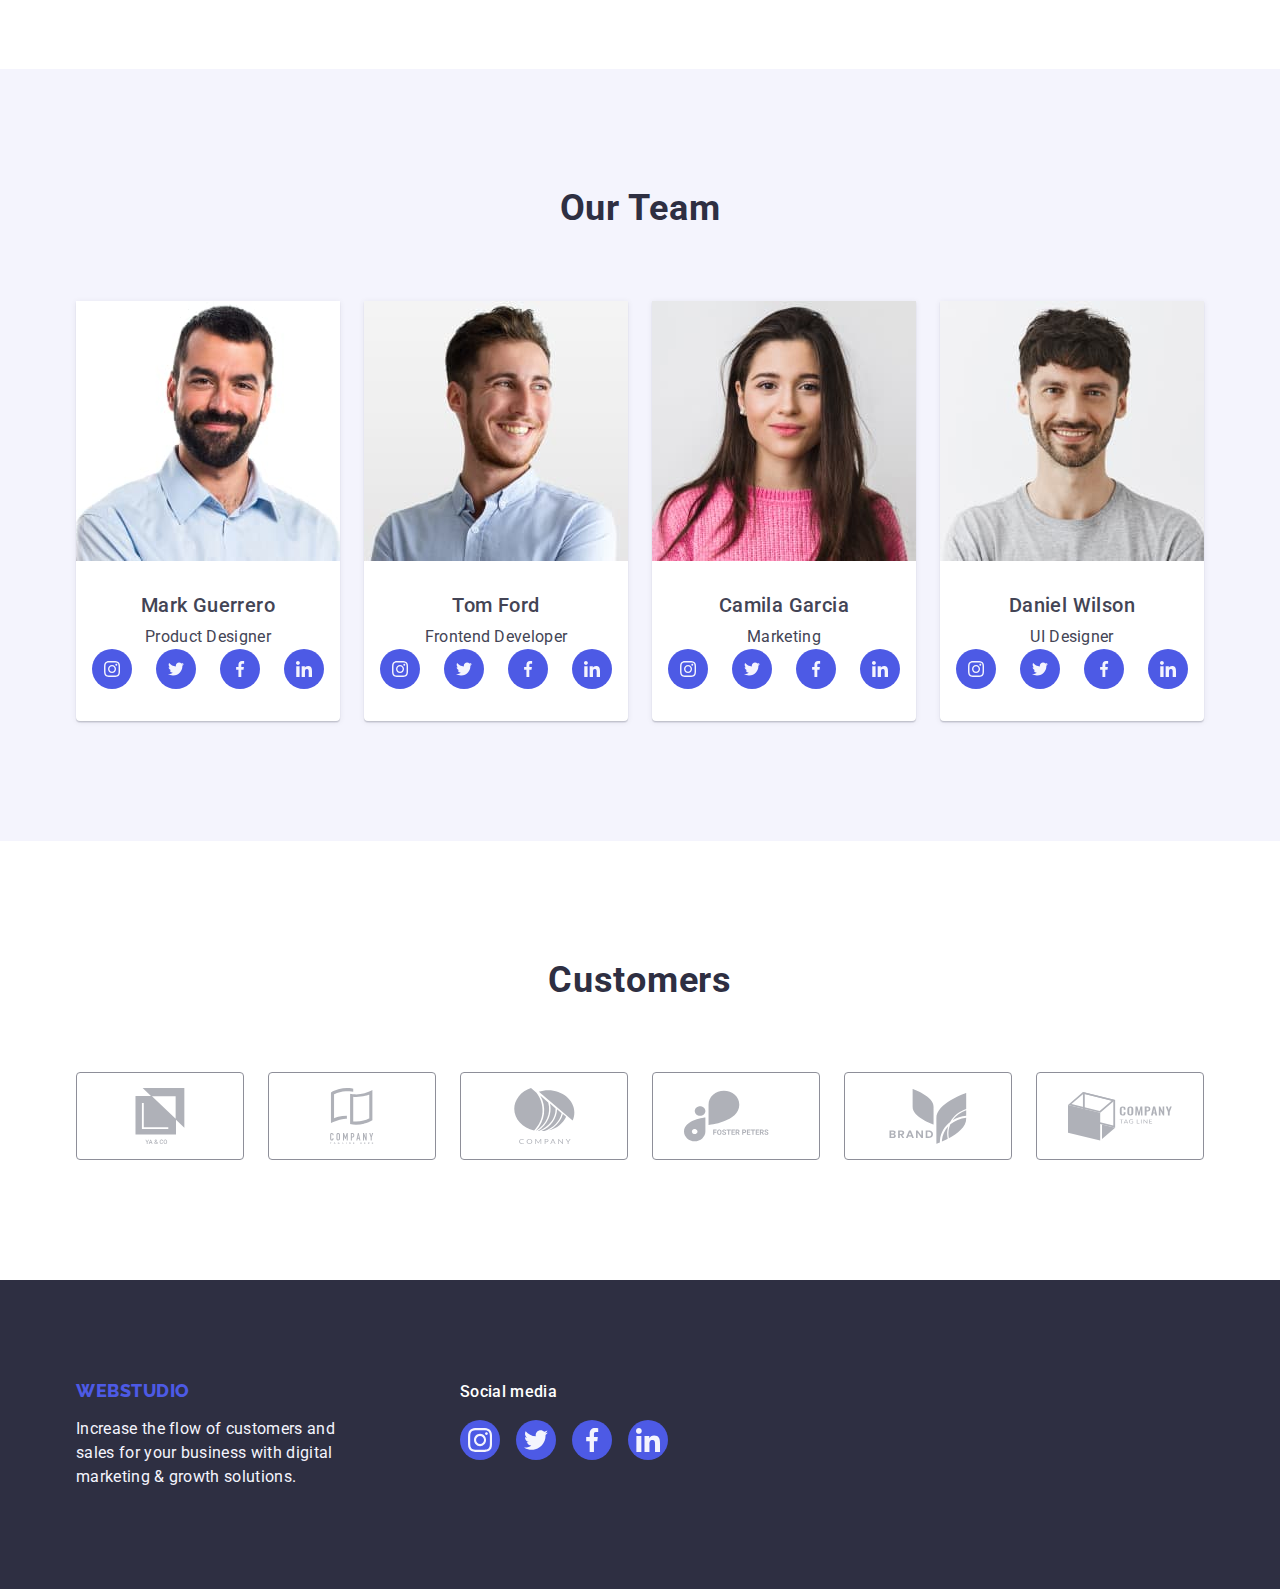
==== commit c9c4ba0f: "1" ====
--- a/index.html
+++ b/index.html
@@ -51,7 +51,7 @@
             <li class="description-item">
               <div class="container-description">
                 <svg class="button" width="64" height="64">
-                  <use class="" href="./images/icon.svg#icon-strategy"></use>
+                  <use class="" href="./images/icon.svg#icon-strategy1"></use>
                 </svg>
               </div>
               <h3 class="section-paragraf">Strategy</h3>
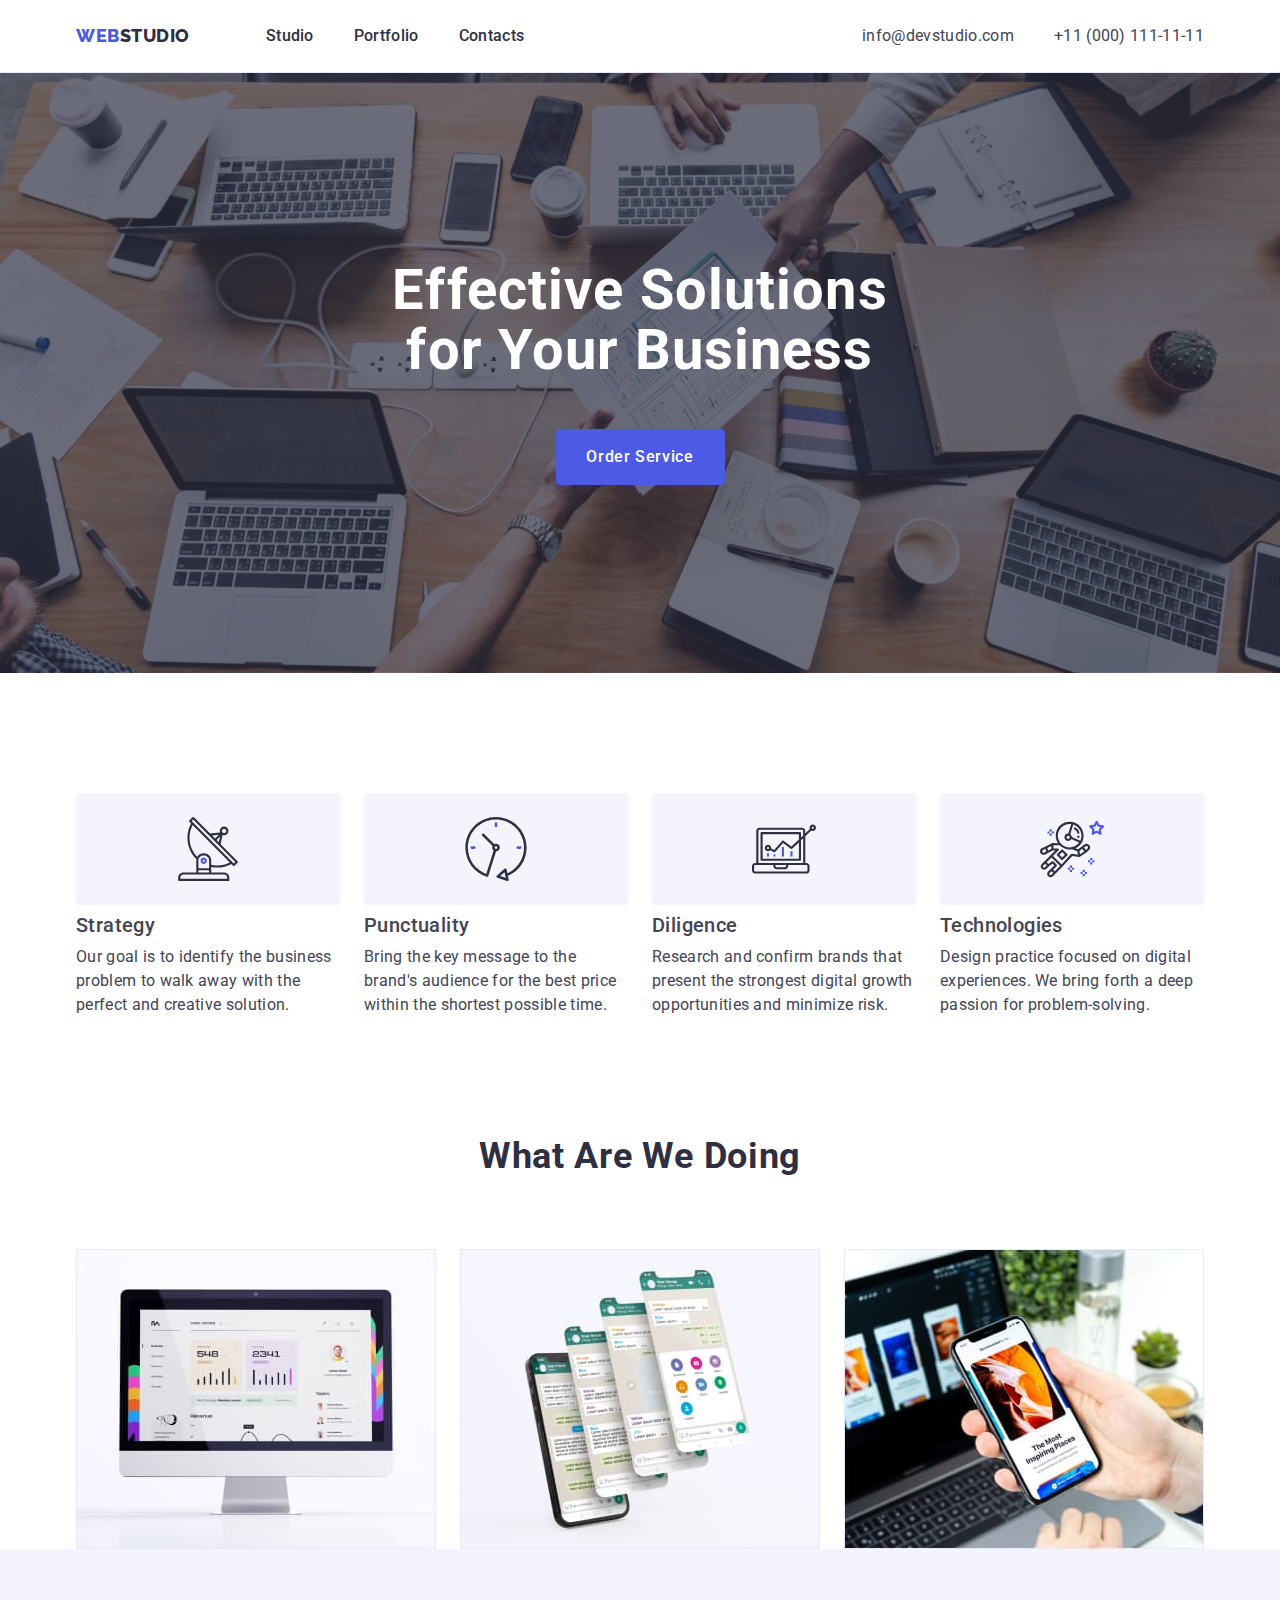
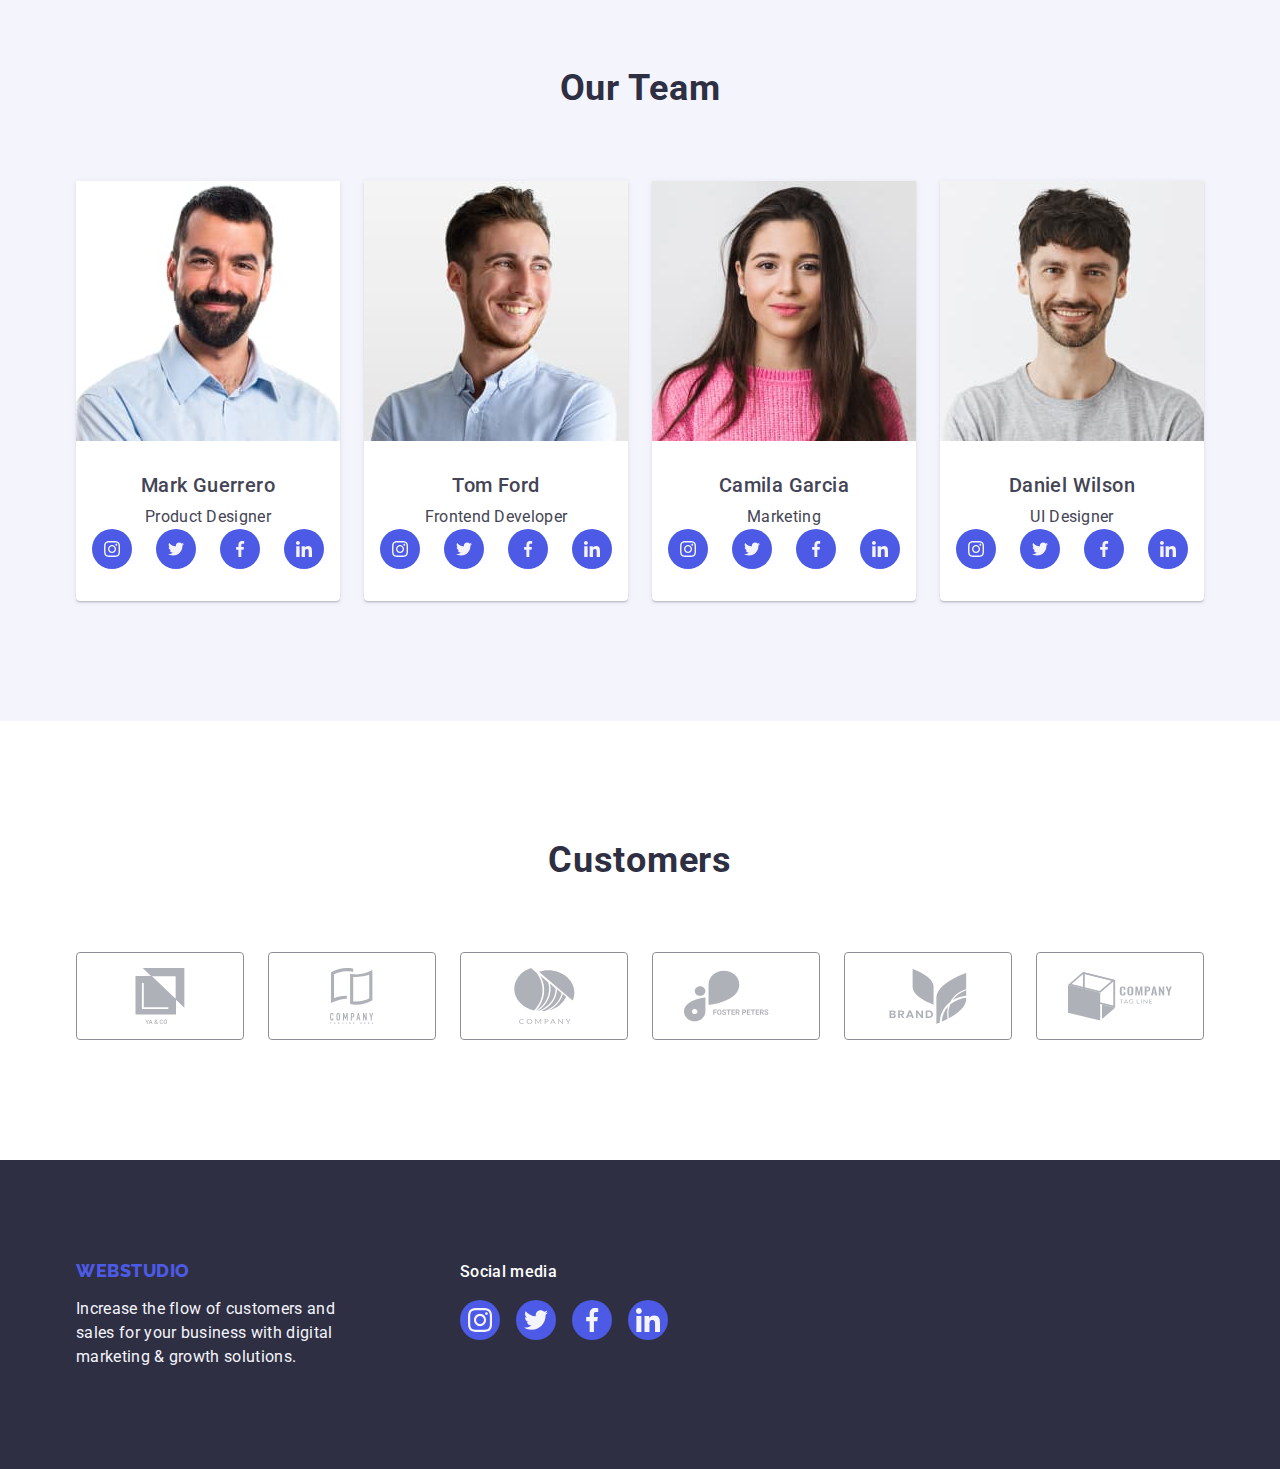
==== commit 2da48913: "1" ====
--- a/index.html
+++ b/index.html
@@ -44,7 +44,7 @@
       </section>
 
       <!-- Description -->
-      <section class="descripption-section">
+      <section class="section-pad">
         <div class="container">
           <h2 class="visually-hidden">Description</h2>
           <ul class="list descripption-flex">
@@ -97,7 +97,7 @@
       </section>
 
       <!-- What are we doing photos -->
-      <section class="photos-section">
+      <section class="section-doing">
         <div class="container">
           <h2 class="section-main">What are we doing</h2>
           <ul class="list photos-flex">
@@ -116,7 +116,7 @@
 
       <!-- The members of a team -->
 
-      <section class="employee-page">
+      <section class="employee-page section-pad">
         <div class="container">
           <h2 class="section-main">Our Team</h2>
           <ul class="list members-flex">
--- a/css/styles.css
+++ b/css/styles.css
@@ -107,6 +107,8 @@
     color: var(--primary-text-color);
     transition: color 250ms cubic-bezier(0.4, 0, 0.2, 1);
 }
+
+
 
 .menu-link:hover,
 .menu-link:focus {
@@ -389,9 +391,6 @@
     padding: 120px 0;
 }
 
-.descripption-section {
-padding: 120px 0;
-}
 
 .container-description {
     display: flex;
@@ -419,9 +418,6 @@
     margin-right: 0;
 }
 
-.photos-section {
-    padding-bottom: 120px;
-}
 
 /* The members of a team flex */
 
@@ -433,7 +429,6 @@
 
 .employee-page{
     background-color: var(--white-color-secondary);
-    padding: 120px 0;
 }
 
 .employee-item {
@@ -472,10 +467,6 @@
     fill: currentColor;
 }
 
-.customers-page {
-    padding-top: 120px;
-    padding-bottom: 120px;
-}
 
 .customers-list {
     display: flex;
@@ -838,3 +829,9 @@
     color: var(--primary-text-color);
 } */
 
+
+
+
+.section-doing {
+    padding-bottom: 120px;
+}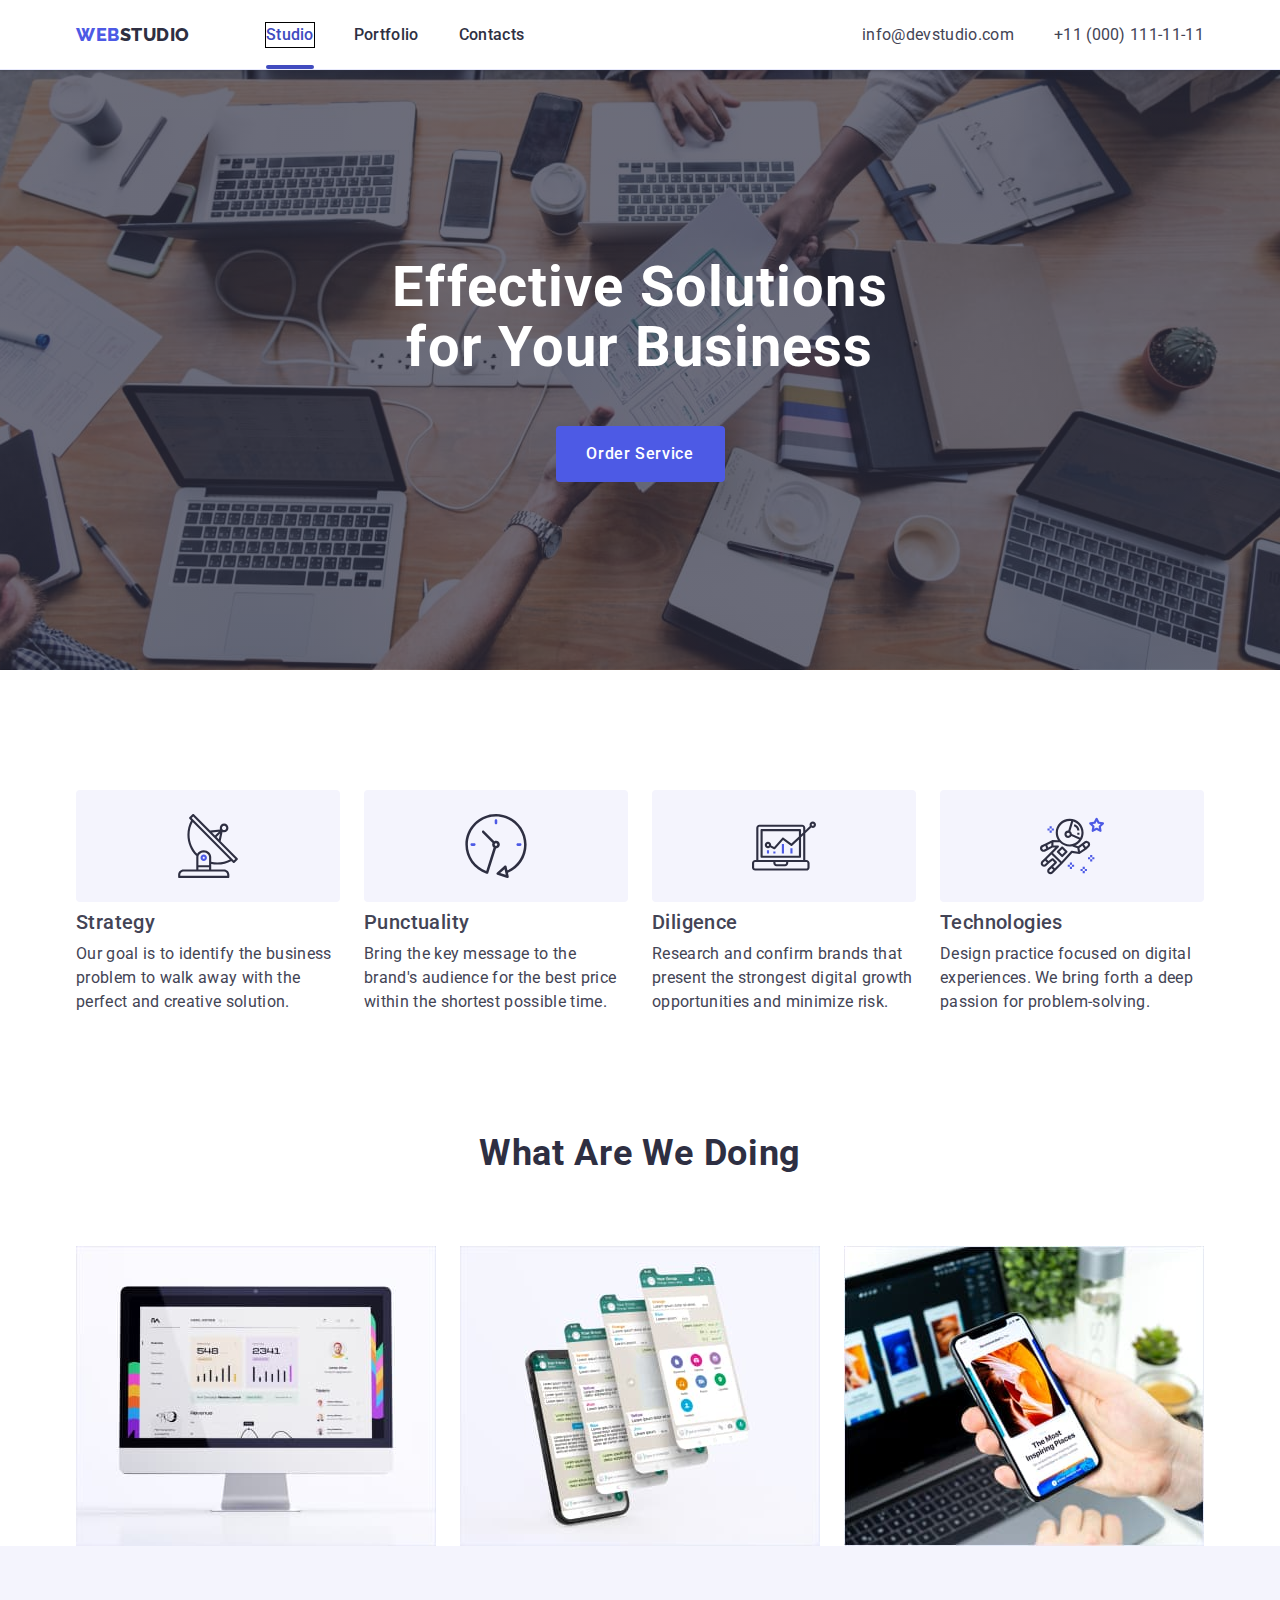
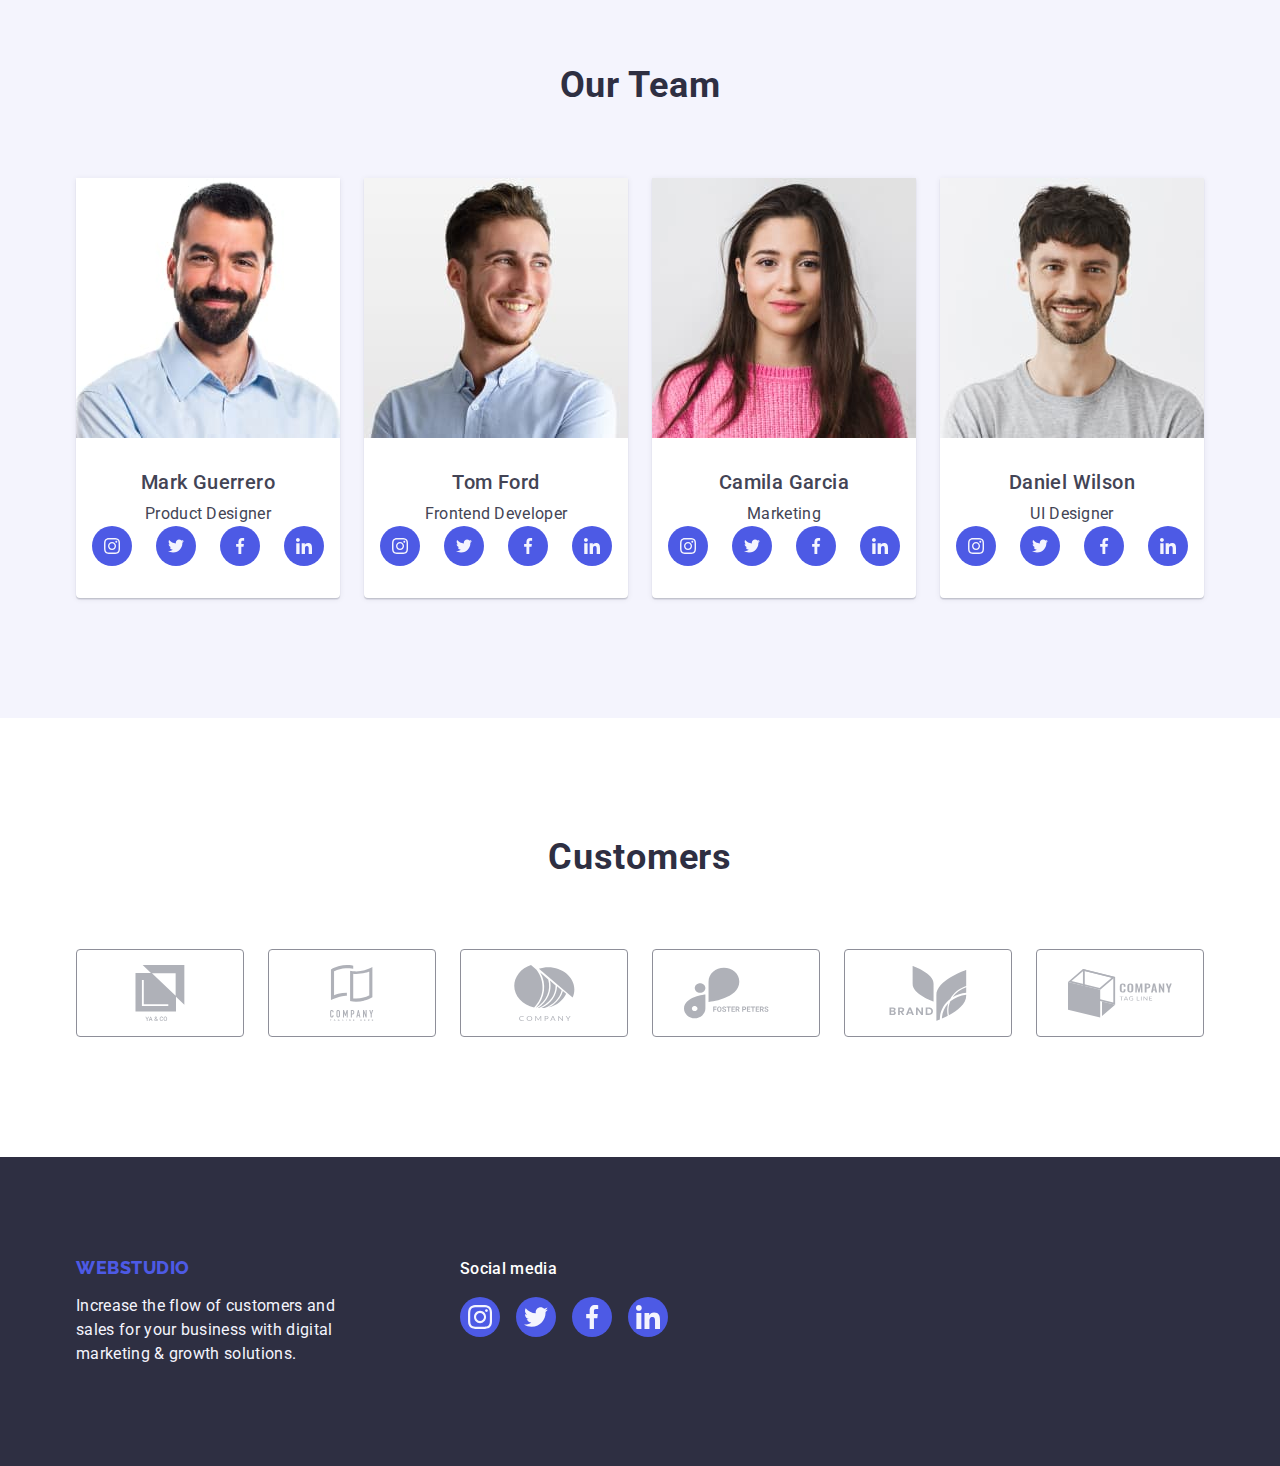
==== commit 41ac0075: "1" ====
--- a/index.html
+++ b/index.html
@@ -21,7 +21,7 @@
           <a href="./index.html" class="link logo">Web<span class="logo-two">Studio</span></a>
 
           <ul class="menu list">
-            <li class="menu-item"><a class="menu-link link" href="./index.html">Studio</a></li>
+            <li class="menu-item"><a class="menu-link link link-index" href="./index.html">Studio</a></li>
             <li class="menu-item"><a class="menu-link link" href="./portfolio.html">Portfolio</a></li>
             <li class="menu-item"><a class="menu-link link" href="">Contacts</a></li>
           </ul>
--- a/css/styles.css
+++ b/css/styles.css
@@ -97,9 +97,8 @@
 /* Contacts header */
 
 .menu-link {
-    padding-top: 24px;
-    padding-bottom: 24px;
     display: block;
+    
     font-weight: 500;
     font-size: 16px;
     line-height: 1.5;
@@ -108,7 +107,40 @@
     transition: color 250ms cubic-bezier(0.4, 0, 0.2, 1);
 }
 
-
+.link-index {
+    color: #404BBF;
+    outline: 1px solid black;
+
+}
+
+.link-index::after {
+    position: absolute;
+    display: block;
+    width: 48px;
+    height: 4px;
+    background-color: #404BBF;;
+    border-radius: 2px;
+    content: '';
+    left: -20;
+    bottom: 0;
+}
+
+.link-foot {
+    color: #404BBF;
+    outline: 1px solid black;
+}
+
+.link-foot::after {
+    position: absolute;
+    display: block;
+    width: 66px;
+    height: 4px;
+    background-color: #404BBF;
+    border-radius: 2px;
+    content: '';
+    left: -40;
+    bottom: 0;
+}
 
 .menu-link:hover,
 .menu-link:focus {
@@ -116,8 +148,6 @@
 }
 
 .menu-link-contacts {
-    padding-top: 24px;
-    padding-bottom: 24px;
     display: block;
     font-size: 16px;
     line-height: 1.5;
@@ -270,6 +300,7 @@
 /* ============================ HEADER ============================ */
 
 .page-header {
+    position: relative;
     border-bottom: 1px solid #e7e9fc;
     box-shadow: 0px 2px 1px rgba(46, 47, 66, 0.08), 0px 1px 1px rgba(46, 47, 66, 0.16), 0px 1px 6px rgba(46, 47, 66, 0.08)
 }
@@ -702,11 +733,15 @@
     pointer-events: none;
 }
 
+.backdrop.is-hidden .modal {
+    transform: translate(-50%, -50%) scale(0,9);
+}
+
 .modal {
     position: absolute;
     top: 50%;
     left: 50%;
-    transform: translate(-50%, -50%);
+    transform: translate(-50%, -50%) scale(1);
     width: 408px;
     height: 576px;
     background-color: #FCFCFC;
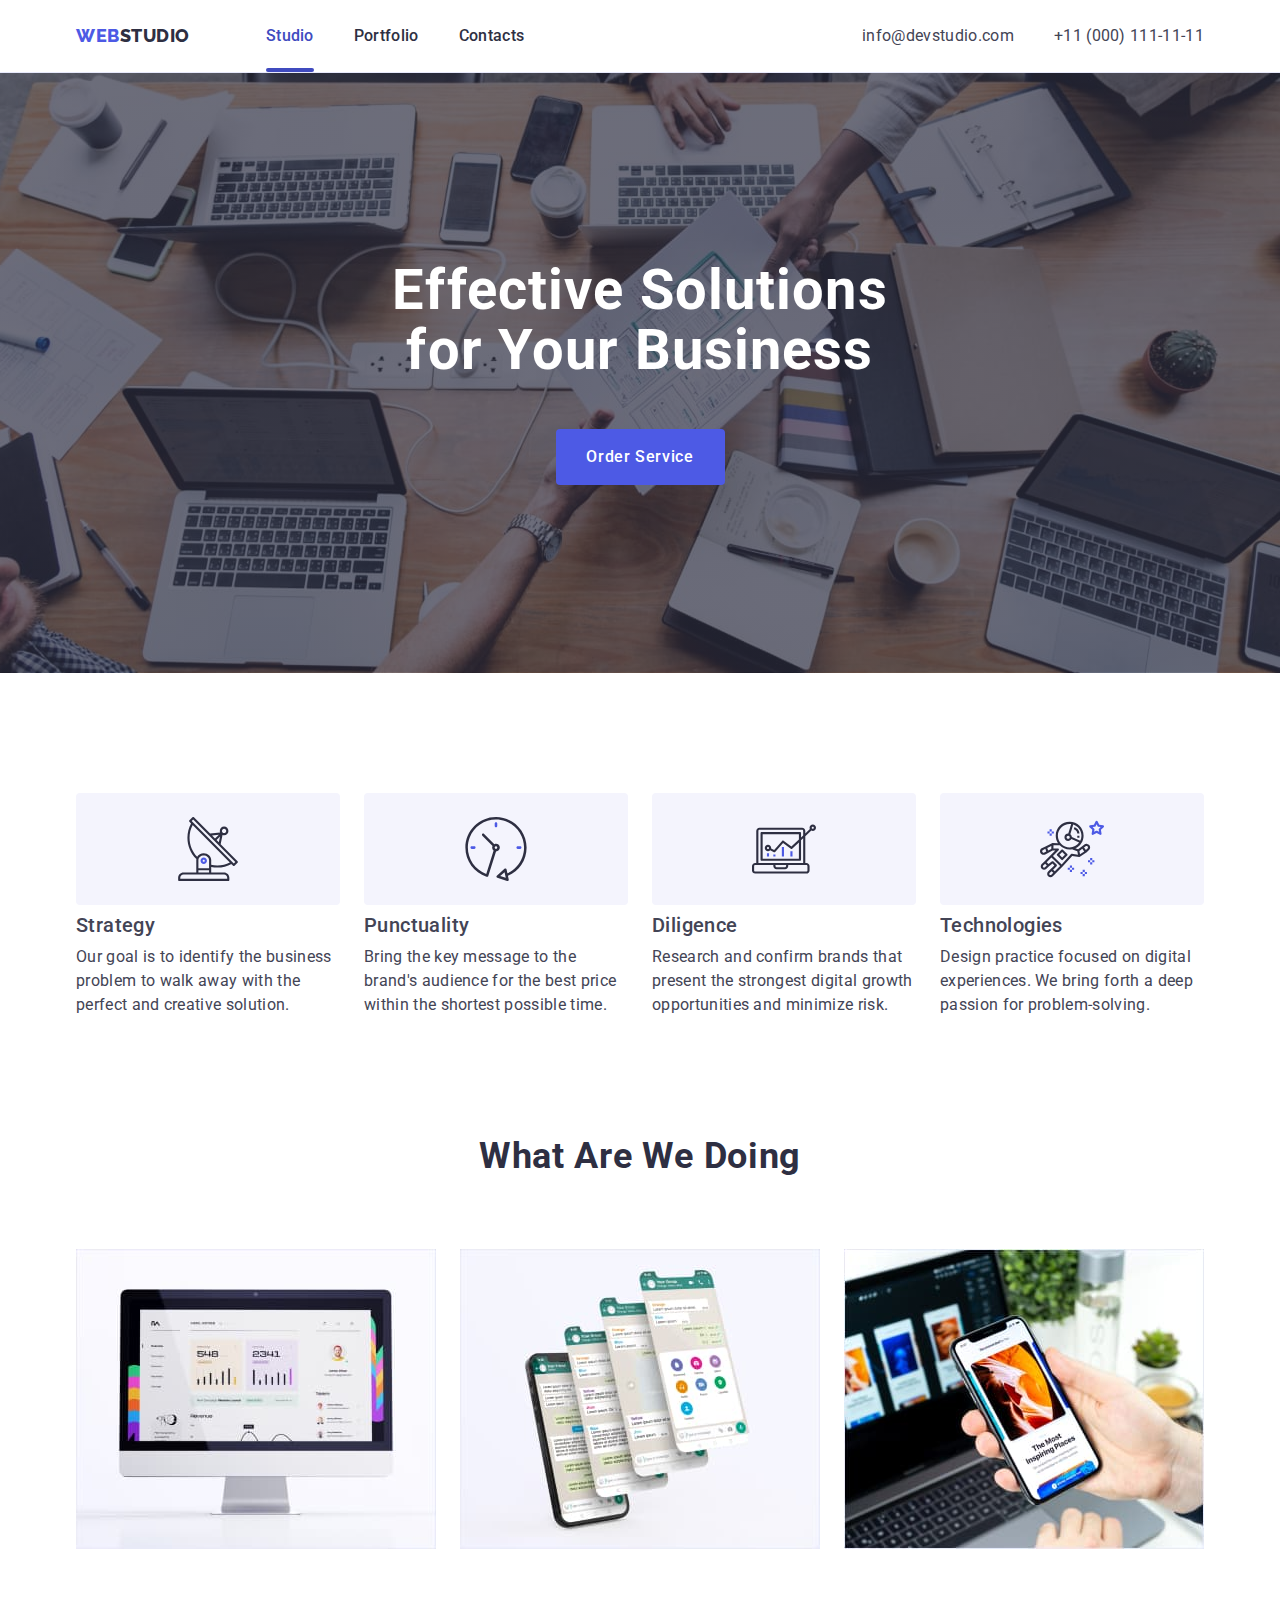
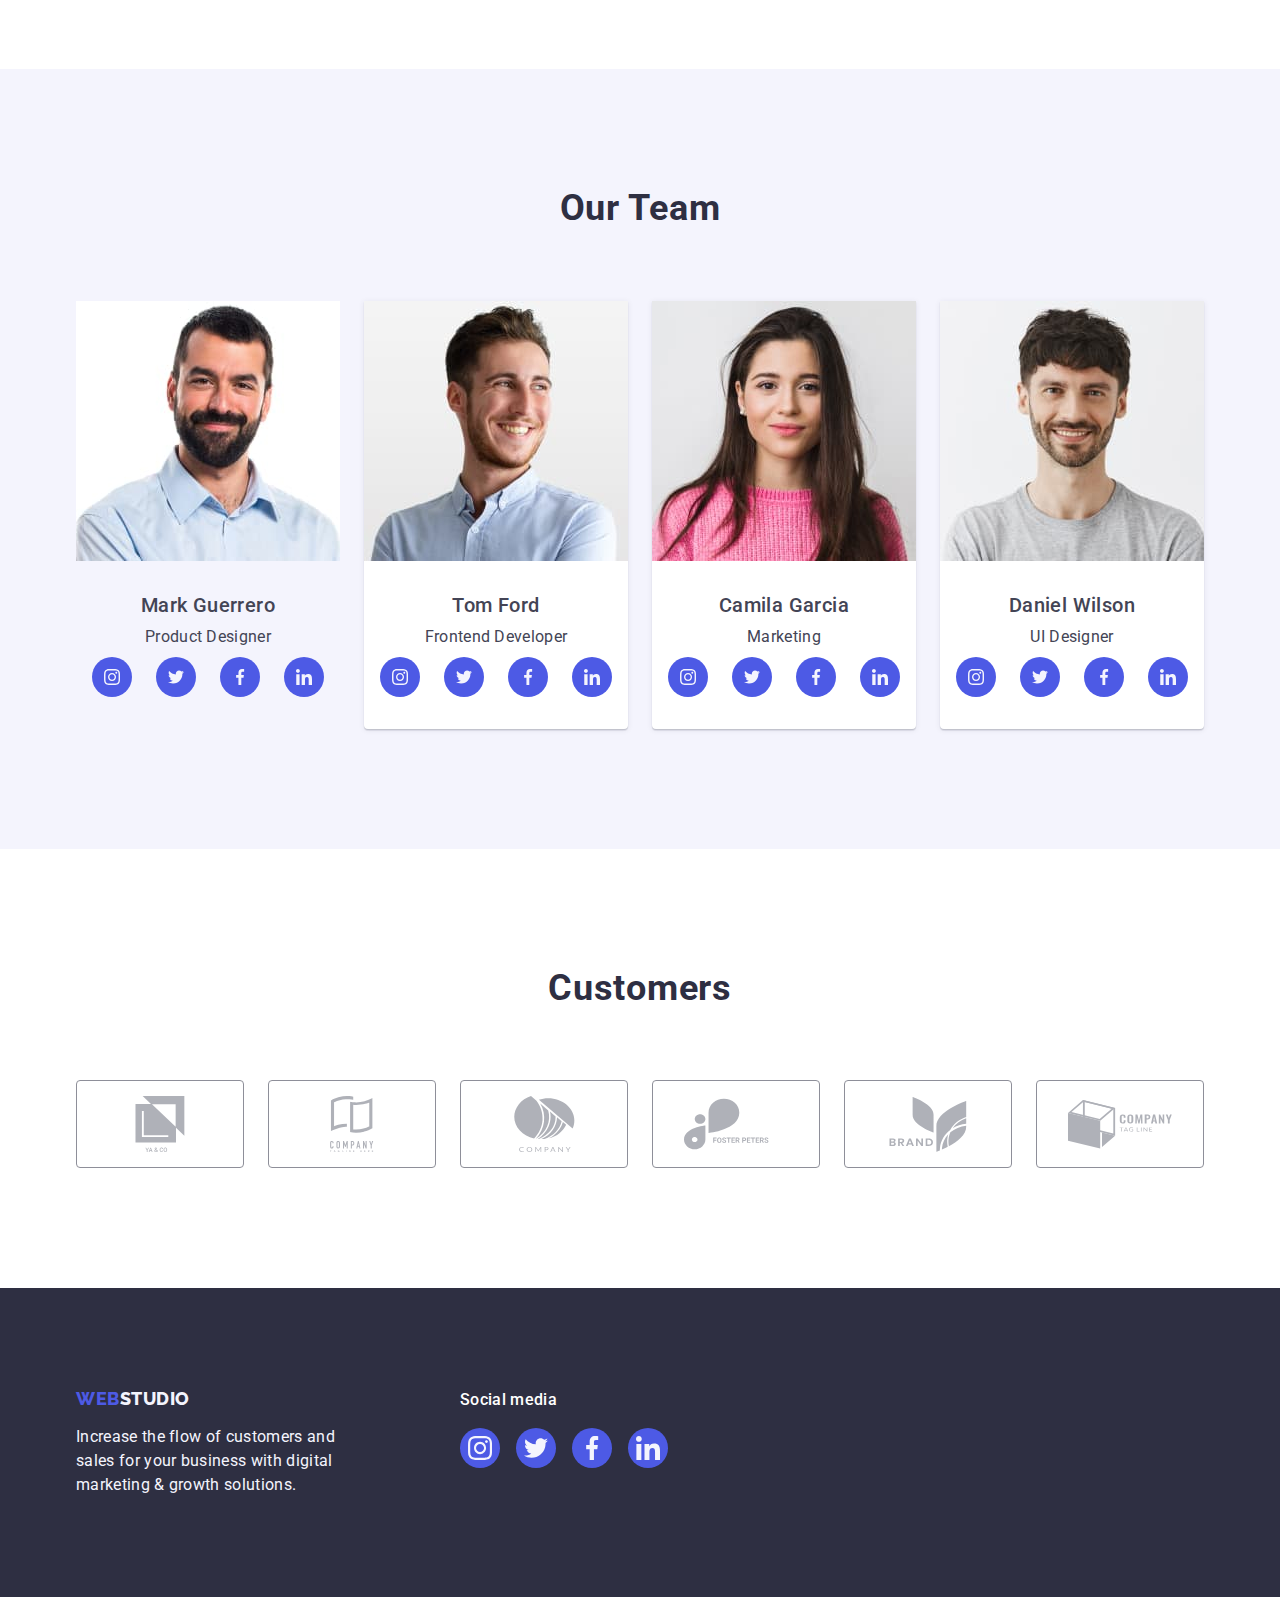
==== commit 545c08c8: "1" ====
--- a/index.html
+++ b/index.html
@@ -120,7 +120,7 @@
         <div class="container">
           <h2 class="section-main">Our Team</h2>
           <ul class="list members-flex">
-            <li class="employee-item">
+            <li class=" ">
               <img class="employee-photo" src="./images/the_team/mark.jpg" alt="Mark" width="264" height="260" />
               <div class="employee-wrapper-inside">
                 <h3 class="section-paragraf section-paragraf-members">Mark Guerrero</h3>
--- a/css/styles.css
+++ b/css/styles.css
@@ -62,9 +62,6 @@
 /* ========================= COMPONENTS =========================== */
 
 
-
-
-
 /* LOGOTYPE HEADER */
 
 
@@ -98,7 +95,8 @@
 
 .menu-link {
     display: block;
-    
+    padding-top: 24px;
+    padding-bottom: 24px;
     font-weight: 500;
     font-size: 16px;
     line-height: 1.5;
@@ -109,14 +107,14 @@
 
 .link-index {
     color: #404BBF;
-    outline: 1px solid black;
+    position: relative;
 
 }
 
 .link-index::after {
     position: absolute;
     display: block;
-    width: 48px;
+    width: 100%;
     height: 4px;
     background-color: #404BBF;;
     border-radius: 2px;
@@ -127,7 +125,7 @@
 
 .link-foot {
     color: #404BBF;
-    outline: 1px solid black;
+    position: relative;
 }
 
 .link-foot::after {
@@ -150,6 +148,8 @@
 .menu-link-contacts {
     display: block;
     font-size: 16px;
+    padding-top: 24px;
+    padding-bottom: 24px;
     line-height: 1.5;
     letter-spacing: 0.02em;
     color: var(--secondary-text-color);
@@ -204,6 +204,8 @@
 .section-descrip-theme-light {
     color: var(--secondary-text-color);
     text-align: center;
+    margin-bottom: 8px;
+
 }
 
 .section-descrip-theme-light-ind {
@@ -300,9 +302,7 @@
 /* ============================ HEADER ============================ */
 
 .page-header {
-    position: relative;
     border-bottom: 1px solid #e7e9fc;
-    box-shadow: 0px 2px 1px rgba(46, 47, 66, 0.08), 0px 1px 1px rgba(46, 47, 66, 0.16), 0px 1px 6px rgba(46, 47, 66, 0.08)
 }
 
 .adress-header {
@@ -411,7 +411,7 @@
 }
 
 .description-item {
-    width: 264px;
+    width: calc((100% - 3 * 24px) / 4);
 }
 
 .description-item:nth-child(4n) {
@@ -442,13 +442,20 @@
 }
 
 .photos-item {
+    width: calc((100% - 3 * 16px) / 3);
+}
+
+/* .photos-item {
     width: 360px; 
-}
+} */
 
 .photos-item:nth-child(3n) {
     margin-right: 0;
 }
 
+.section-doing {
+    padding-bottom: 120px;
+}
 
 /* The members of a team flex */
 
@@ -462,13 +469,22 @@
     background-color: var(--white-color-secondary);
 }
 
+
 .employee-item {
+    background-color: var(--white-color);
+    width: calc((100% - 3 * 24px) / 4);
+    background: var(--white-color);
+    box-shadow: 0px 1px 6px rgba(46, 47, 66, 0.08), 0px 1px 1px rgba(46, 47, 66, 0.16), 0px 2px 1px rgba(46, 47, 66, 0.08);
+    border-radius: 0px 0px 4px 4px;
+}
+
+/* .employee-item {
     background-color: var(--white-color);
     width: 264px;
     background: var(--white-color);
     box-shadow: 0px 1px 6px rgba(46, 47, 66, 0.08), 0px 1px 1px rgba(46, 47, 66, 0.16), 0px 2px 1px rgba(46, 47, 66, 0.08);
     border-radius: 0px 0px 4px 4px;
-}
+} */
 
 .employee-item:nth-child(4n) {
     margin-right: 0;
@@ -526,7 +542,8 @@
 
 
 .portfolio-section {
-    padding: 96px 120px;
+    padding-top: 96px;
+    padding-bottom: 120px;
 }
 
 .portfolio-flex {
@@ -573,7 +590,7 @@
     line-height: 1.17;
     letter-spacing: 0.03em;
     text-transform: uppercase;
-    color: var(--logo-footer-two);
+    color: var(--white-color-secondary);
 }
 
 .footer-icons {
@@ -734,7 +751,7 @@
 }
 
 .backdrop.is-hidden .modal {
-    transform: translate(-50%, -50%) scale(0,9);
+    transform: translate(-50%, -50%) scale(0.6);
 }
 
 .modal {
@@ -747,6 +764,7 @@
     background-color: #FCFCFC;
     box-shadow: 0px 1px 1px rgba(0, 0, 0, 0.14), 0px 1px 3px rgba(0, 0, 0, 0.12), 0px 2px 1px rgba(0, 0, 0, 0.2);
     border-radius: 4px;
+    transition: transform 250ms cubic-bezier(0.4, 0, 0.2, 1);
 }
 
 .modal-close-btn {
@@ -764,7 +782,7 @@
     background-color: #E7E9FC;
     border: 1px solid rgba(0, 0, 0, 0.1);
     padding: 0;
-    fill: #2E2F42;
+    fill: var(--primary-text-color);
     transition: color 250ms cubic-bezier(0.4, 0, 0.2, 1), background-color 250ms cubic-bezier(0.4, 0, 0.2, 1);
 }
 
@@ -837,7 +855,7 @@
 
 .button:hover {
     background-color: deeppink;
-} */ */
+} */ 
 
 
 /* .i-can-do-it-1 {
@@ -863,10 +881,3 @@
     text-transform: capitalize;
     color: var(--primary-text-color);
 } */
-
-
-
-
-.section-doing {
-    padding-bottom: 120px;
-}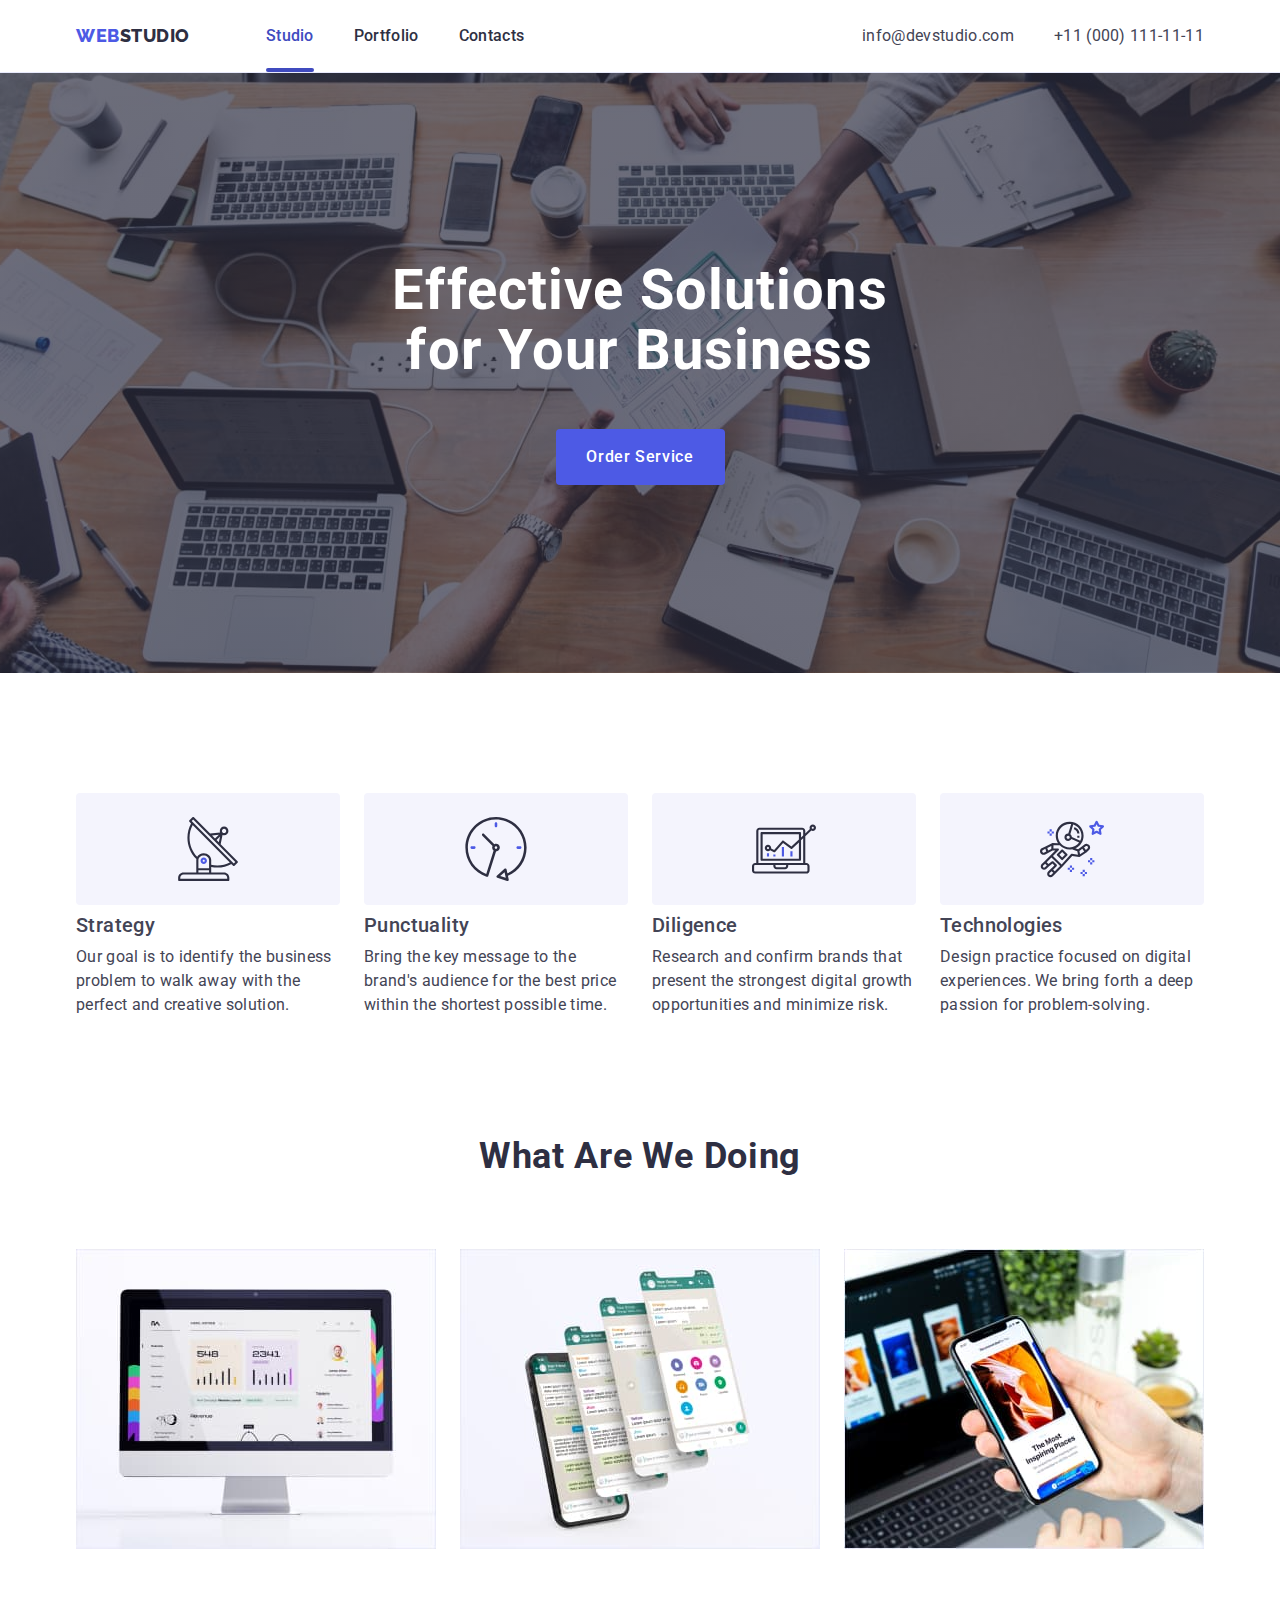
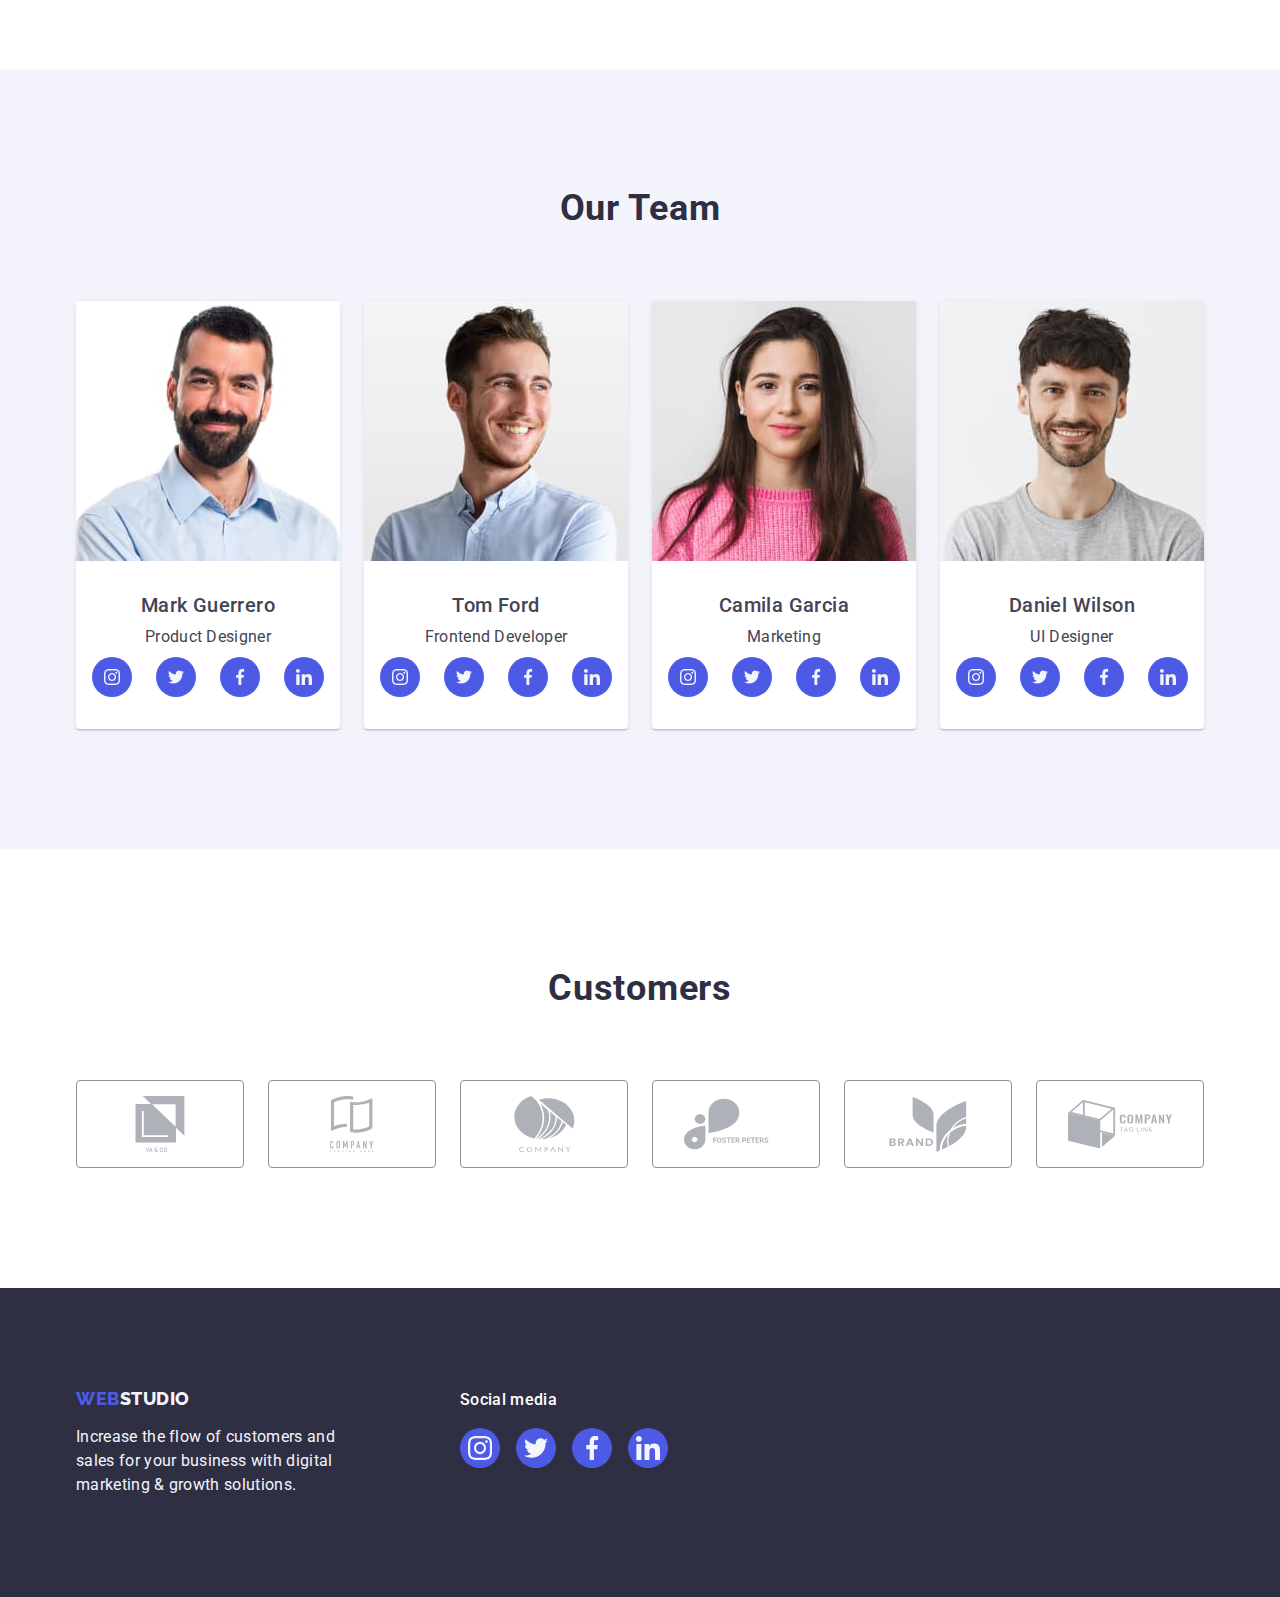
==== commit e4ddaf25: "Update index.html" ====
--- a/index.html
+++ b/index.html
@@ -120,7 +120,7 @@
         <div class="container">
           <h2 class="section-main">Our Team</h2>
           <ul class="list members-flex">
-            <li class=" ">
+            <li class="employee-item">
               <img class="employee-photo" src="./images/the_team/mark.jpg" alt="Mark" width="264" height="260" />
               <div class="employee-wrapper-inside">
                 <h3 class="section-paragraf section-paragraf-members">Mark Guerrero</h3>
--- a/css/styles.css
+++ b/css/styles.css
@@ -121,7 +121,13 @@
     content: '';
     left: -20;
     bottom: 0;
-}
+    /* opacity: 0;
+    transition: opacity 250ms cubic-bezier(0.4, 0, 0.2, 1); */
+}
+
+/* .link-index:hover::after {
+    opacity: 1;
+} */
 
 .link-foot {
     color: #404BBF;
@@ -733,8 +739,8 @@
 .backdrop {
     position: fixed;
     top: 0;
+    left: 0;
     z-index: 100;
-    left: 0;
     width: 100%;
     height: 100%;
     background-color:rgba(46, 47, 66, 0.4);
